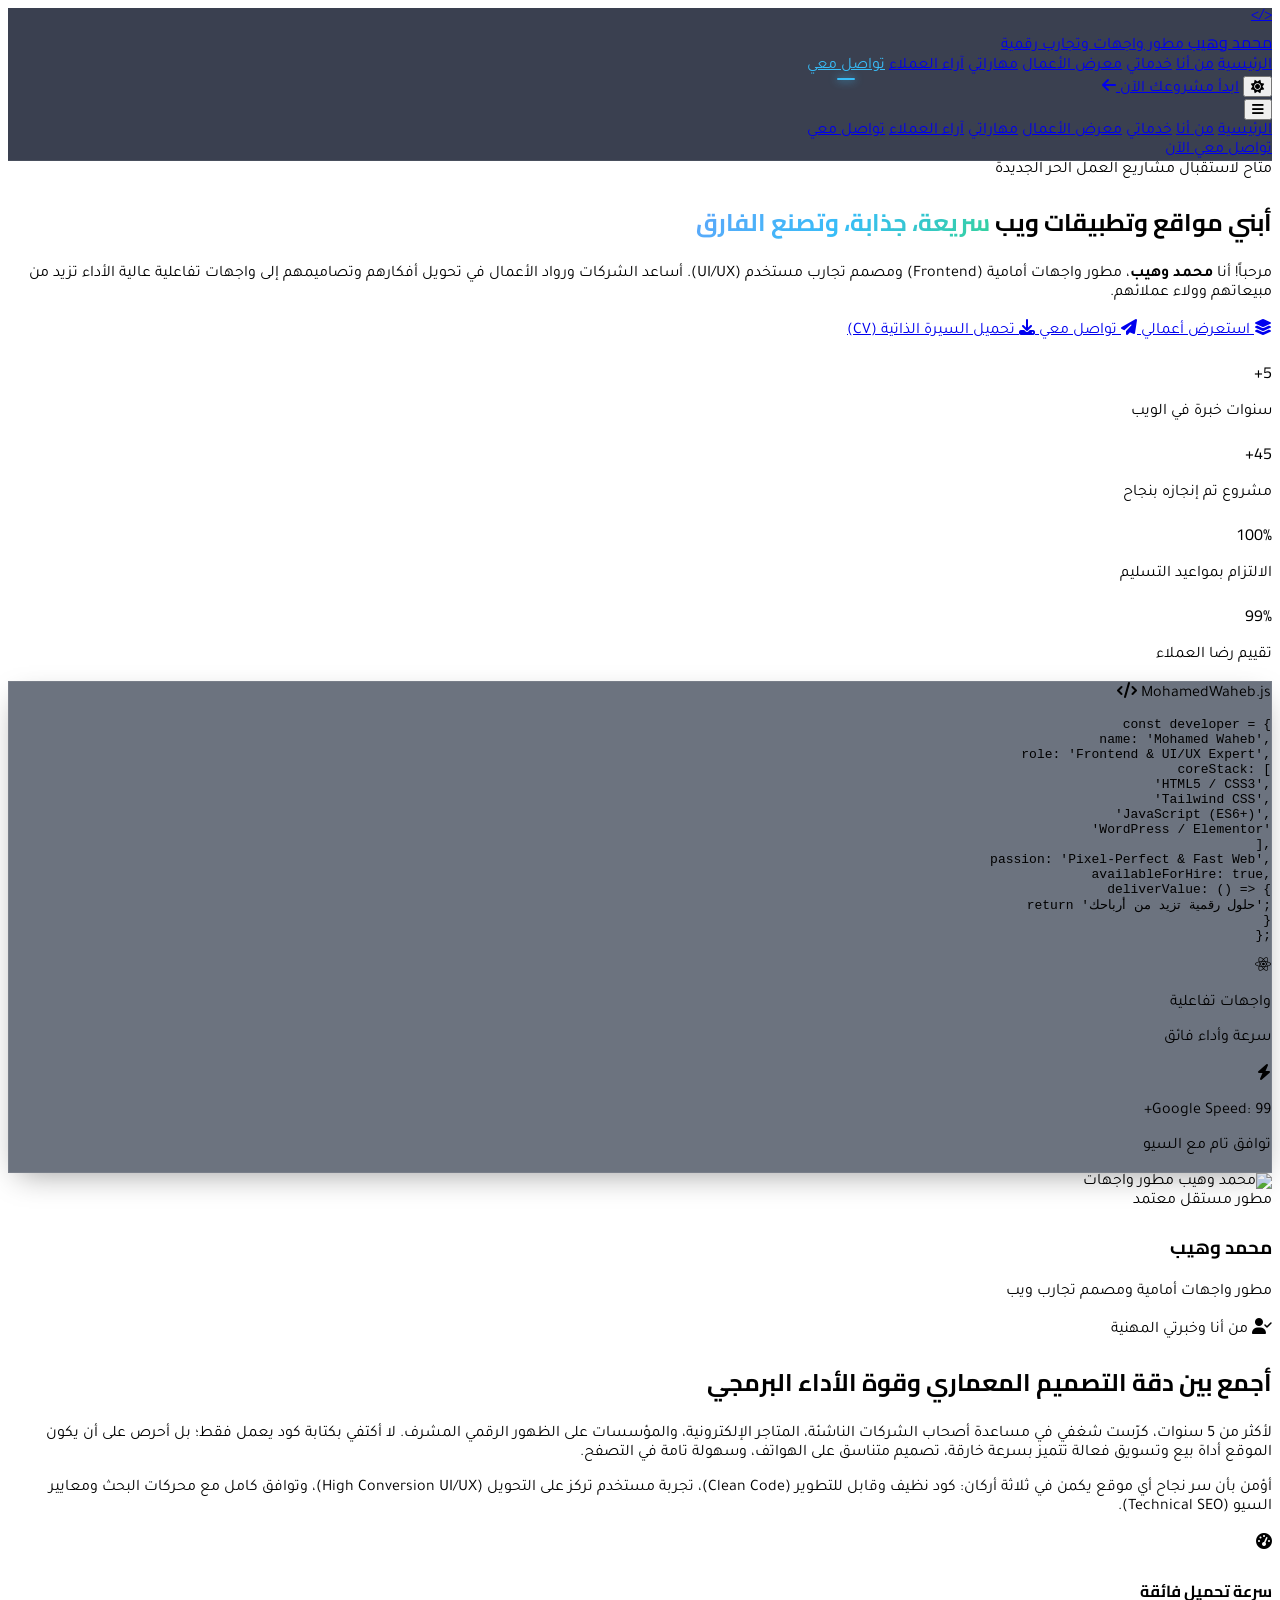
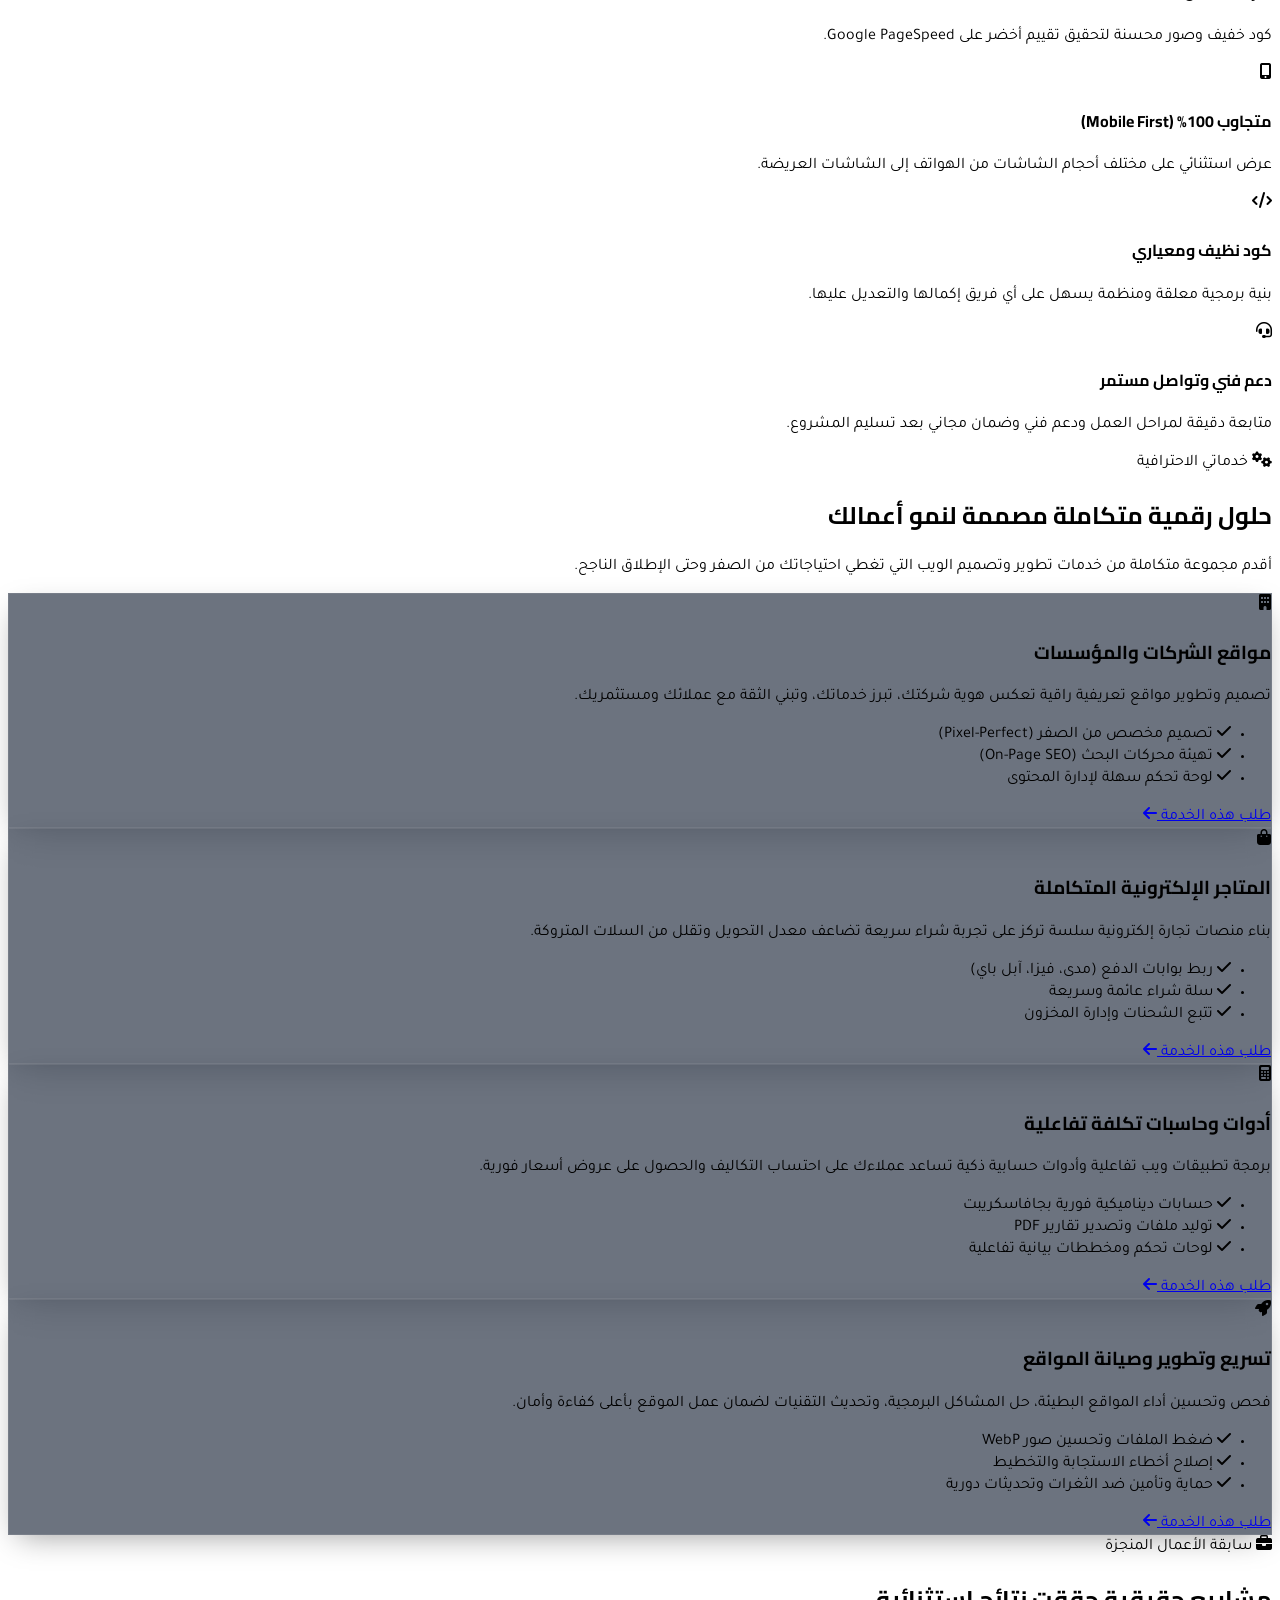
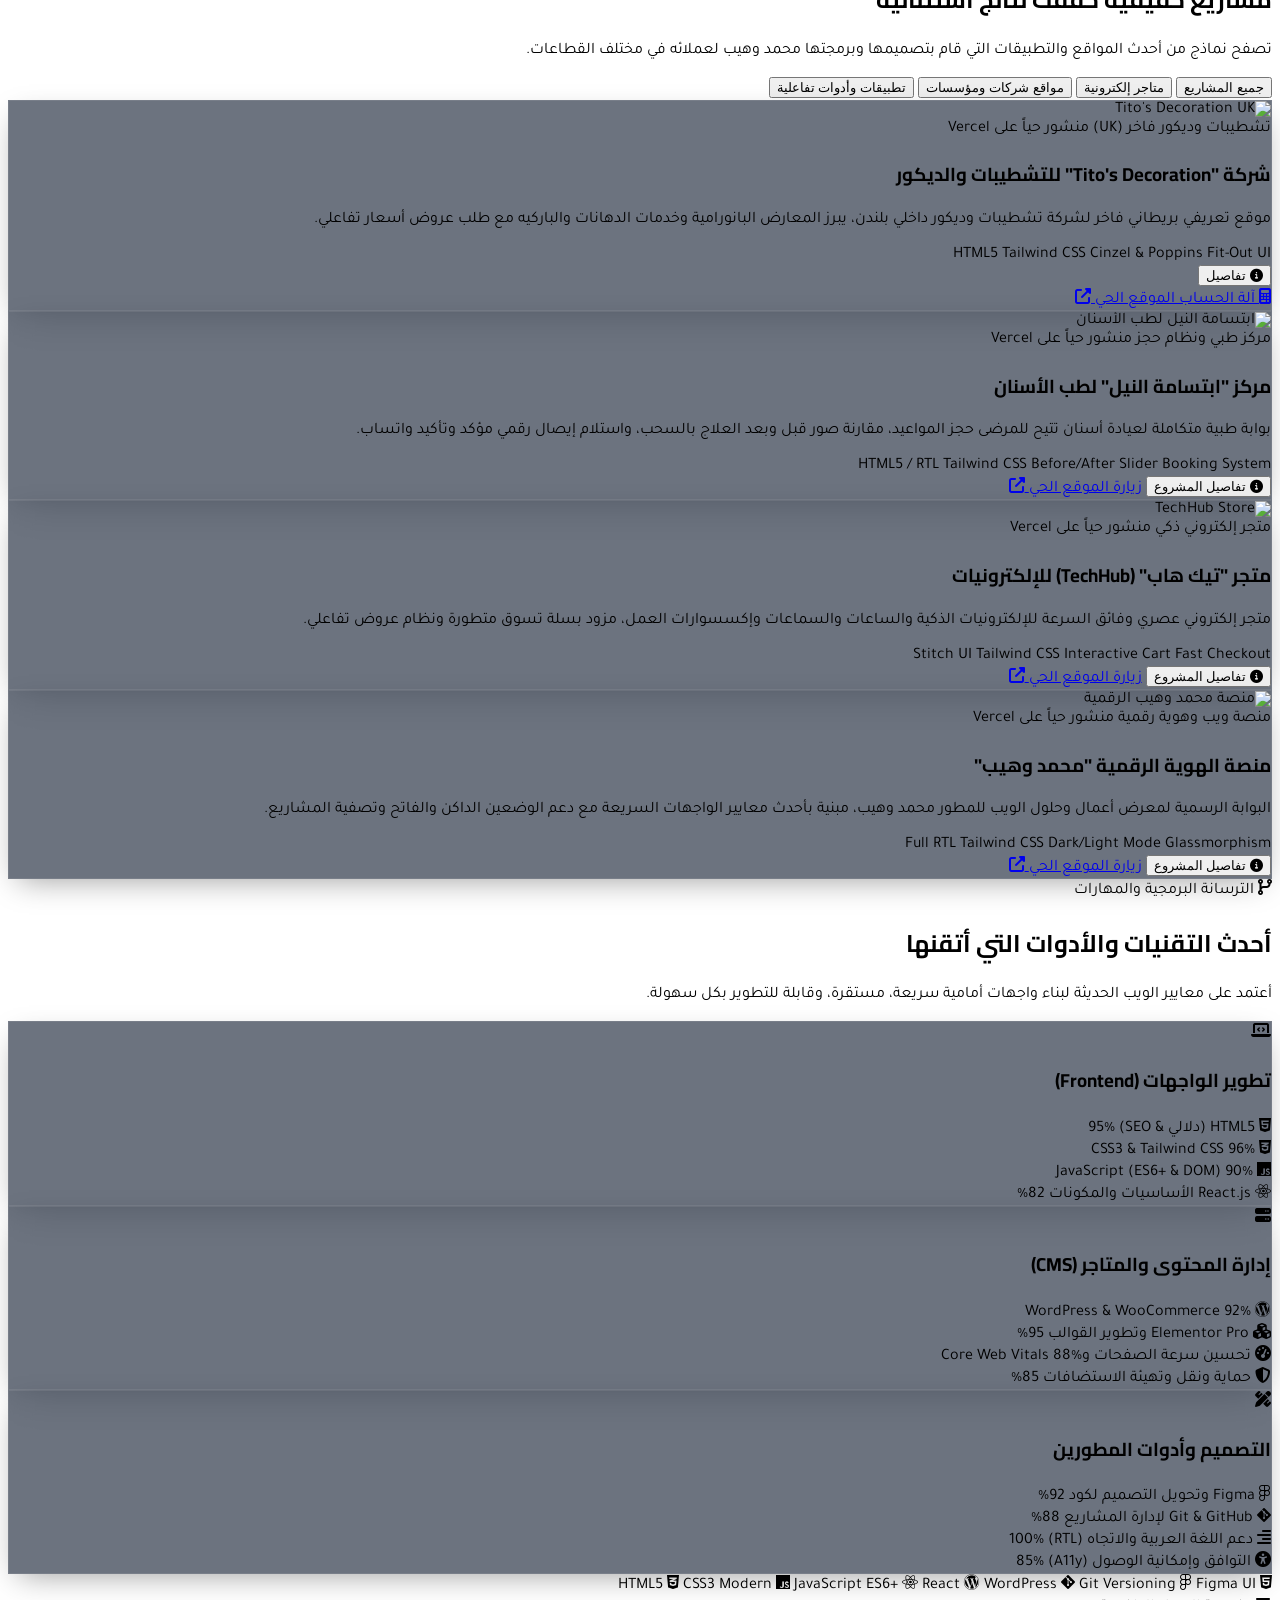
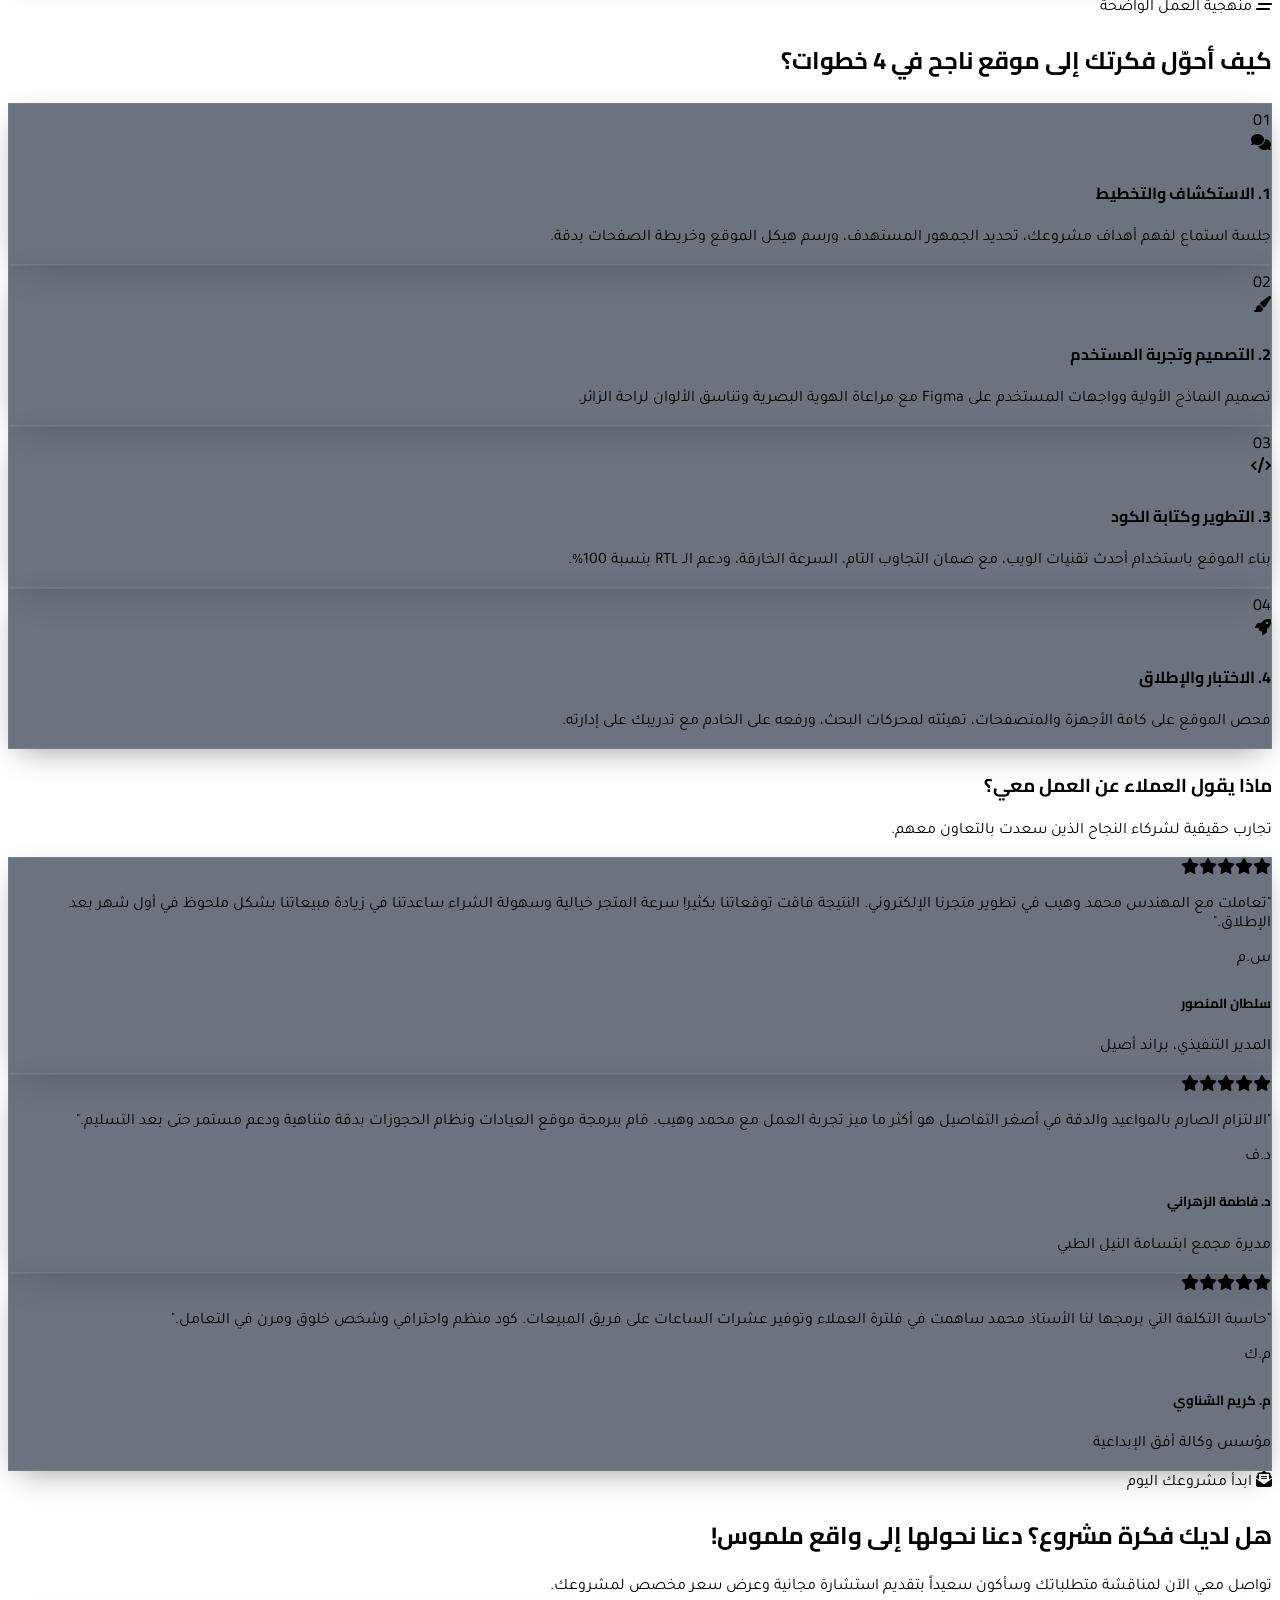
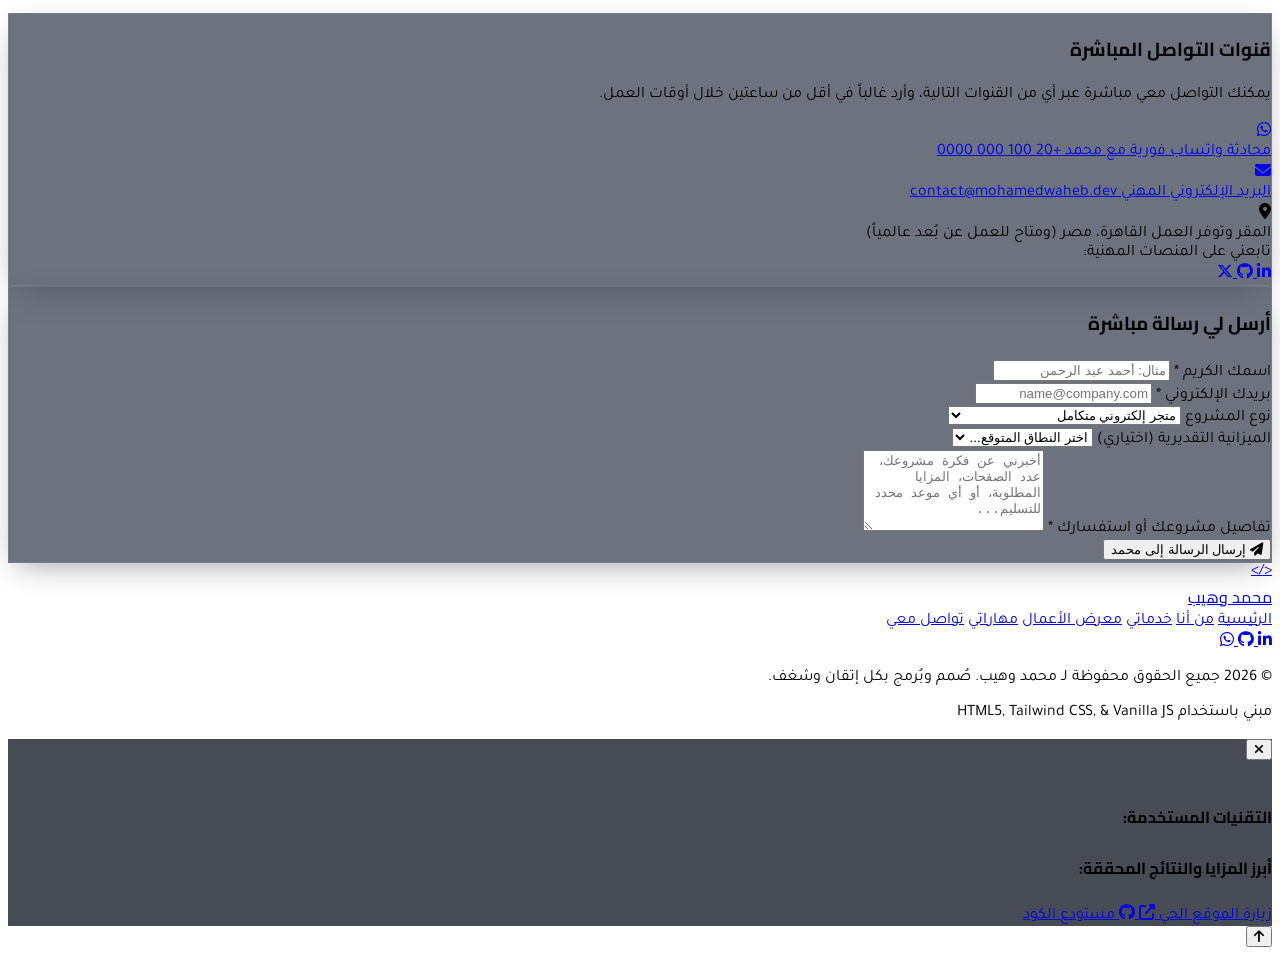
==== index.html @ 2d51aac2 "feat: Initial commit for Mohamed Waheb Portfolio with GitHub Pages auto-deploy" ====
<!DOCTYPE html>
<html lang="ar" dir="rtl" class="dark">
<head>
  <meta charset="UTF-8">
  <meta name="viewport" content="width=device-width, initial-scale=1.0">
  <meta http-equiv="X-UA-Compatible" content="ie=edge">
  <title>محمد وهيب | مطور واجهات أمامية ومصمم مواقع وتطبيقات ويب (Frontend & UI/UX Developer)</title>
  
  <!-- تعريف الميتا لمحركات البحث والشبكات الاجتماعية (SEO Meta Tags) -->
  <meta name="description" content="معرض أعمال وموقع شخصي لمحمد وهيب، مطور واجهات أمامية ومصمم تجارب مستخدم حر. متخصص في بناء مواقع شركات ومتاجر إلكترونية وحلول ويب سريعة وعصرية.">
  <meta name="keywords" content="محمد وهيب, Mohamed Waheb, مطور واجهات أمامية, مصمم مواقع, برمجة ويب, Tailwind CSS, JavaScript, مطور فرونت إند, Freelance Web Developer, معارض أعمال">
  <meta name="author" content="محمد وهيب">
  
  <!-- Tailwind CSS CDN -->
  <script src="https://cdn.tailwindcss.com"></script>
  <script>
    tailwind.config = {
      darkMode: 'class',
      theme: {
        extend: {
          colors: {
            brand: {
              50: '#f0f9ff',
              100: '#e0f2fe',
              200: '#bae6fd',
              300: '#7dd3fc',
              400: '#38bdf8',
              500: '#0ea5e9',
              600: '#0284c7',
              700: '#0369a1',
              800: '#075985',
              900: '#0c4a6e',
            },
            darkBg: '#0b0f19',
            darkCard: '#131b2e',
            darkBorder: '#1e293b'
          },
          fontFamily: {
            heading: ['Cairo', 'sans-serif'],
            body: ['Tajawal', 'sans-serif'],
          }
        }
      }
    }
  </script>

  <!-- Google Fonts: Cairo & Tajawal -->
  <link rel="preconnect" href="https://fonts.googleapis.com">
  <link rel="preconnect" href="https://fonts.gstatic.com" crossorigin>
  <link href="https://fonts.googleapis.com/css2?family=Cairo:wght@400;600;700;800;900&family=Tajawal:wght@400;500;700;800&display=swap" rel="stylesheet">

  <!-- Font Awesome 6 Icons -->
  <link rel="stylesheet" href="https://cdnjs.cloudflare.com/ajax/libs/font-awesome/6.5.1/css/all.min.css">

  <!-- ملف التنسيقات المخصص -->
  <link rel="stylesheet" href="css/style.css">
</head>

<body class="bg-[#0b0f19] text-slate-200 antialiased selection:bg-sky-500 selection:text-white transition-colors duration-300">

  <!-- ==========================================================================
       1. الشريط العلوي والتنقل (Sticky Navbar)
       ========================================================================== -->
  <header id="mainNav" class="fixed top-0 left-0 right-0 z-50 transition-all duration-300 glass-nav">
    <div class="max-w-7xl mx-auto px-4 sm:px-6 lg:px-8">
      <div class="flex items-center justify-between h-20">
        
        <!-- الشعار الشخصي -->
        <a href="#hero" class="flex items-center gap-3 group">
          <div class="w-11 h-11 rounded-xl bg-gradient-to-br from-sky-500 to-indigo-600 flex items-center justify-center text-white font-bold text-lg shadow-lg shadow-sky-500/25 group-hover:scale-105 transition-transform">
            <span class="font-mono">&lt;/&gt;</span>
          </div>
          <div>
            <span class="font-heading font-extrabold text-xl tracking-tight text-white block">محمد وهيب</span>
            <span class="text-xs text-sky-400 font-medium">مطور واجهات وتجارب رقمية</span>
          </div>
        </a>

        <!-- روابط القائمة لشاشات الكمبيوتر -->
        <nav class="hidden lg:flex items-center gap-8 text-sm font-medium text-slate-300">
          <a href="#hero" class="nav-link active hover:text-sky-400 transition-colors py-1">الرئيسية</a>
          <a href="#about" class="nav-link hover:text-sky-400 transition-colors py-1">من أنا</a>
          <a href="#services" class="nav-link hover:text-sky-400 transition-colors py-1">خدماتي</a>
          <a href="#portfolio" class="nav-link hover:text-sky-400 transition-colors py-1">معرض الأعمال</a>
          <a href="#skills" class="nav-link hover:text-sky-400 transition-colors py-1">مهاراتي</a>
          <a href="#testimonials" class="nav-link hover:text-sky-400 transition-colors py-1">آراء العملاء</a>
          <a href="#contact" class="nav-link hover:text-sky-400 transition-colors py-1">تواصل معي</a>
        </nav>

        <!-- أزرار الإجراء السريع وزر النمط -->
        <div class="hidden sm:flex items-center gap-4">
          <!-- زر التبديل بين الوضع الليلي والنهاري -->
          <button id="themeToggle" type="button" aria-label="تبديل الوضع" class="w-10 h-10 rounded-xl bg-slate-800/80 border border-slate-700/60 flex items-center justify-center hover:bg-slate-700 text-slate-300 transition-all">
            <i id="themeIcon" class="fas fa-sun text-amber-400 text-lg"></i>
          </button>

          <!-- زر تحميل السيرة الذاتية أو التواصل -->
          <a href="#contact" class="inline-flex items-center gap-2 px-5 py-2.5 rounded-xl bg-gradient-to-r from-sky-500 to-blue-600 text-white font-semibold text-sm shadow-lg shadow-sky-500/25 hover:shadow-sky-500/40 hover:-translate-y-0.5 transition-all">
            <span>ابدأ مشروعك الآن</span>
            <i class="fas fa-arrow-left text-xs"></i>
          </a>
        </div>

        <!-- زر القائمة للهواتف (Hamburger) -->
        <div class="flex items-center gap-2 lg:hidden">
          <button id="mobileMenuBtn" aria-label="فتح القائمة" class="p-2.5 rounded-xl bg-slate-800/80 border border-slate-700 text-slate-200 hover:text-white">
            <i class="fas fa-bars text-xl"></i>
          </button>
        </div>

      </div>
    </div>

    <!-- القائمة المنسدلة للهواتف الذكية (Mobile Menu Drawer) -->
    <div id="mobileMenu" class="hidden lg:hidden bg-slate-900/95 border-b border-slate-800 px-4 pt-3 pb-6 space-y-3 backdrop-blur-xl">
      <a href="#hero" class="mobile-nav-link block px-3 py-2 rounded-lg text-base font-medium text-slate-200 hover:bg-slate-800 hover:text-sky-400">الرئيسية</a>
      <a href="#about" class="mobile-nav-link block px-3 py-2 rounded-lg text-base font-medium text-slate-200 hover:bg-slate-800 hover:text-sky-400">من أنا</a>
      <a href="#services" class="mobile-nav-link block px-3 py-2 rounded-lg text-base font-medium text-slate-200 hover:bg-slate-800 hover:text-sky-400">خدماتي</a>
      <a href="#portfolio" class="mobile-nav-link block px-3 py-2 rounded-lg text-base font-medium text-slate-200 hover:bg-slate-800 hover:text-sky-400">معرض الأعمال</a>
      <a href="#skills" class="mobile-nav-link block px-3 py-2 rounded-lg text-base font-medium text-slate-200 hover:bg-slate-800 hover:text-sky-400">مهاراتي</a>
      <a href="#testimonials" class="mobile-nav-link block px-3 py-2 rounded-lg text-base font-medium text-slate-200 hover:bg-slate-800 hover:text-sky-400">آراء العملاء</a>
      <a href="#contact" class="mobile-nav-link block px-3 py-2 rounded-lg text-base font-medium text-slate-200 hover:bg-slate-800 hover:text-sky-400">تواصل معي</a>
      <div class="pt-4 border-t border-slate-800 flex items-center justify-between">
        <a href="#contact" class="w-full text-center py-2.5 rounded-xl bg-sky-500 text-white font-semibold text-sm">تواصل معي الآن</a>
      </div>
    </div>
  </header>


  <!-- ==========================================================================
       2. القسم الترحيبي (Hero Section)
       ========================================================================== -->
  <section id="hero" class="relative pt-36 pb-20 md:pt-44 md:pb-28 overflow-hidden bg-grid-pattern">
    <!-- توهجات ضوئية خلفية ناعمة -->
    <div class="absolute top-1/4 right-1/4 w-96 h-96 bg-sky-500/15 rounded-full blur-3xl pointer-events-none animate-pulse-glow"></div>
    <div class="absolute bottom-10 left-10 w-80 h-80 bg-indigo-500/15 rounded-full blur-3xl pointer-events-none animate-pulse-glow"></div>

    <div class="max-w-7xl mx-auto px-4 sm:px-6 lg:px-8 relative z-10">
      <div class="grid grid-cols-1 lg:grid-cols-12 gap-12 items-center">
        
        <!-- العمود الأيمن: النص الترويجي والأزرار -->
        <div class="lg:col-span-7 space-y-7 text-center lg:text-right">
          
          <!-- شارة التوفر للعمل الحر -->
          <div class="inline-flex items-center gap-2.5 px-4 py-2 rounded-full bg-slate-800/90 border border-slate-700/80 shadow-inner">
            <span class="relative flex h-3 w-3">
              <span class="animate-ping absolute inline-flex h-full w-full rounded-full bg-emerald-400 opacity-75"></span>
              <span class="relative inline-flex rounded-full h-3 w-3 bg-emerald-500"></span>
            </span>
            <span class="text-xs md:text-sm font-semibold text-slate-300">متاح لاستقبال مشاريع العمل الحر الجديدة</span>
          </div>

          <!-- العنوان الرئيسي -->
          <h1 class="text-3xl sm:text-4xl md:text-5xl lg:text-6xl font-extrabold font-heading text-white leading-tight">
            أبني مواقع وتطبيقات ويب 
            <span class="text-gradient block mt-2">سريعة، جذابة، وتصنع الفارق</span>
          </h1>

          <!-- الوصف الترويجي القصير -->
          <p class="text-base sm:text-lg md:text-xl text-slate-300 max-w-2xl leading-relaxed mx-auto lg:mx-0">
            مرحباً! أنا <strong class="text-white">محمد وهيب</strong>، مطور واجهات أمامية (Frontend) ومصمم تجارب مستخدم (UI/UX). أساعد الشركات ورواد الأعمال في تحويل أفكارهم وتصاميمهم إلى واجهات تفاعلية عالية الأداء تزيد من مبيعاتهم وولاء عملائهم.
          </p>

          <!-- أزرار الدعوة إلى اتخاذ إجراء (CTAs) -->
          <div class="flex flex-wrap items-center justify-center lg:justify-start gap-4 pt-2">
            <a href="#portfolio" class="inline-flex items-center justify-center gap-3 px-7 py-4 rounded-xl bg-gradient-to-r from-sky-500 via-sky-600 to-blue-600 text-white font-bold text-base shadow-xl shadow-sky-500/25 hover:shadow-sky-500/40 hover:-translate-y-1 transition-all">
              <i class="fas fa-layer-group"></i>
              <span>استعرض أعمالي</span>
            </a>

            <a href="#contact" class="inline-flex items-center justify-center gap-3 px-7 py-4 rounded-xl bg-slate-800/80 hover:bg-slate-700/80 border border-slate-700 text-slate-200 hover:text-white font-semibold text-base transition-all">
              <i class="fas fa-paper-plane text-sky-400"></i>
              <span>تواصل معي</span>
            </a>

            <a href="#contact" download class="inline-flex items-center justify-center gap-2 px-5 py-4 rounded-xl text-slate-400 hover:text-sky-400 text-sm font-medium transition-colors">
              <i class="fas fa-download"></i>
              <span>تحميل السيرة الذاتية (CV)</span>
            </a>
          </div>

          <!-- إحصائيات سريعة بالهيرو -->
          <div class="pt-8 border-t border-slate-800/80 grid grid-cols-2 sm:grid-cols-4 gap-6 text-center lg:text-right">
            <div>
              <p class="text-2xl sm:text-3xl font-extrabold font-heading text-white counter-value" data-target="5" data-suffix="+">0</p>
              <p class="text-xs sm:text-sm text-slate-400 mt-1">سنوات خبرة في الويب</p>
            </div>
            <div>
              <p class="text-2xl sm:text-3xl font-extrabold font-heading text-white counter-value" data-target="45" data-suffix="+">0</p>
              <p class="text-xs sm:text-sm text-slate-400 mt-1">مشروع تم إنجازه بنجاح</p>
            </div>
            <div>
              <p class="text-2xl sm:text-3xl font-extrabold font-heading text-emerald-400 counter-value" data-target="100" data-suffix="%">0</p>
              <p class="text-xs sm:text-sm text-slate-400 mt-1">الالتزام بمواعيد التسليم</p>
            </div>
            <div>
              <p class="text-2xl sm:text-3xl font-extrabold font-heading text-sky-400 counter-value" data-target="99" data-suffix="%">0</p>
              <p class="text-xs sm:text-sm text-slate-400 mt-1">تقييم رضا العملاء</p>
            </div>
          </div>

        </div>

        <!-- العمود الأيسر: المجسم البصري وكود المعاينة التفاعلي -->
        <div class="lg:col-span-5 relative flex items-center justify-center">
          
          <!-- بطاقة المحاكاة البرمجية الفاخرة (Code Mockup Card) -->
          <div class="w-full max-w-md bg-slate-900/90 border border-slate-800 rounded-2xl shadow-2xl p-6 relative z-10 glass-card">
            
            <!-- أزرار نافذة نظام التشغيل -->
            <div class="flex items-center justify-between pb-4 mb-4 border-b border-slate-800 text-xs text-slate-400">
              <div class="flex items-center gap-2">
                <span class="w-3 h-3 rounded-full bg-rose-500 inline-block"></span>
                <span class="w-3 h-3 rounded-full bg-amber-500 inline-block"></span>
                <span class="w-3 h-3 rounded-full bg-emerald-500 inline-block"></span>
              </div>
              <span class="font-mono text-xs text-slate-400">MohamedWaheb.js</span>
              <i class="fas fa-code text-slate-500"></i>
            </div>

            <!-- مقتطف كود تعريفي منمق باسم محمد وهيب -->
            <pre class="font-mono text-xs sm:text-sm text-slate-300 overflow-x-auto leading-relaxed" dir="ltr"><code><span class="text-purple-400">const</span> <span class="text-sky-400">developer</span> = {
  <span class="text-slate-400">name:</span> <span class="text-emerald-400">'Mohamed Waheb'</span>,
  <span class="text-slate-400">role:</span> <span class="text-emerald-400">'Frontend & UI/UX Expert'</span>,
  <span class="text-slate-400">coreStack:</span> [
    <span class="text-amber-300">'HTML5 / CSS3'</span>,
    <span class="text-sky-300">'Tailwind CSS'</span>,
    <span class="text-yellow-300">'JavaScript (ES6+)'</span>,
    <span class="text-indigo-300">'WordPress / Elementor'</span>
  ],
  <span class="text-slate-400">passion:</span> <span class="text-emerald-400">'Pixel-Perfect & Fast Web'</span>,
  <span class="text-slate-400">availableForHire:</span> <span class="text-rose-400">true</span>,
  <span class="text-purple-400">deliverValue:</span> () => {
    <span class="text-purple-400">return</span> <span class="text-emerald-400">'حلول رقمية تزيد من أرباحك'</span>;
  }
};</code></pre>

            <!-- بطاقة مهارة عائمة 1 -->
            <div class="absolute -top-5 -left-5 bg-slate-800 border border-slate-700 px-4 py-2.5 rounded-xl shadow-xl flex items-center gap-3 animate-float-slow">
              <i class="fab fa-react text-sky-400 text-xl"></i>
              <div>
                <p class="text-xs font-bold text-white">واجهات تفاعلية</p>
                <p class="text-[10px] text-slate-400">سرعة وأداء فائق</p>
              </div>
            </div>

            <!-- بطاقة مهارة عائمة 2 -->
            <div class="absolute -bottom-6 -right-4 bg-slate-800 border border-slate-700 px-4 py-2.5 rounded-xl shadow-xl flex items-center gap-3 animate-float-delayed">
              <i class="fas fa-bolt text-amber-400 text-xl"></i>
              <div>
                <p class="text-xs font-bold text-white">Google Speed: 99+</p>
                <p class="text-[10px] text-slate-400">توافق تام مع السيو</p>
              </div>
            </div>

          </div>

        </div>

      </div>
    </div>
  </section>


  <!-- ==========================================================================
       3. قسم من أنا (About Me Section)
       ========================================================================== -->
  <section id="about" class="py-24 bg-slate-900/50 relative border-t border-b border-slate-800/60">
    <div class="max-w-7xl mx-auto px-4 sm:px-6 lg:px-8">
      
      <div class="grid grid-cols-1 lg:grid-cols-12 gap-12 items-center">
        
        <!-- الصورة الرمزية ومربعات الثقة -->
        <div class="lg:col-span-5 space-y-6">
          <div class="relative rounded-3xl overflow-hidden border border-slate-700/80 shadow-2xl group">
            <img src="https://images.unsplash.com/photo-1507003211169-0a1dd7228f2d?auto=format&fit=crop&w=700&q=80" alt="محمد وهيب مطور واجهات" class="w-full h-96 object-cover object-center group-hover:scale-105 transition-transform duration-500">
            <div class="absolute inset-0 bg-gradient-to-t from-slate-950 via-slate-950/40 to-transparent"></div>
            
            <div class="absolute bottom-6 right-6 left-6 text-right">
              <span class="px-3 py-1 rounded-full text-xs font-semibold bg-sky-500/20 text-sky-400 border border-sky-500/30">مطور مستقل معتمد</span>
              <h3 class="text-2xl font-bold font-heading text-white mt-2">محمد وهيب</h3>
              <p class="text-sm text-slate-300">مطور واجهات أمامية ومصمم تجارب ويب</p>
            </div>
          </div>
        </div>

        <!-- النصوص والمعلومات التوضيحية -->
        <div class="lg:col-span-7 space-y-6">
          <div class="inline-flex items-center gap-2 px-3.5 py-1.5 rounded-lg bg-sky-500/10 text-sky-400 border border-sky-500/20 text-xs font-semibold">
            <i class="fas fa-user-check"></i>
            <span>من أنا وخبرتي المهنية</span>
          </div>

          <h2 class="text-3xl sm:text-4xl font-extrabold font-heading text-white leading-tight">
            أجمع بين دقة التصميم المعماري وقوة الأداء البرمجي
          </h2>

          <p class="text-slate-300 text-base sm:text-lg leading-relaxed">
            لأكثر من 5 سنوات، كرّست شغفي في مساعدة أصحاب الشركات الناشئة، المتاجر الإلكترونية، والمؤسسات على الظهور الرقمي المشرف. لا أكتفي بكتابة كود يعمل فقط؛ بل أحرص على أن يكون الموقع أداة بيع وتسويق فعالة تتميز بسرعة خارقة، تصميم متناسق على الهواتف، وسهولة تامة في التصفح.
          </p>

          <p class="text-slate-400 text-sm sm:text-base leading-relaxed">
            أؤمن بأن سر نجاح أي موقع يكمن في ثلاثة أركان: كود نظيف وقابل للتطوير (Clean Code)، تجربة مستخدم تركز على التحويل (High Conversion UI/UX)، وتوافق كامل مع محركات البحث ومعايير السيو (Technical SEO).
          </p>

          <!-- ركائز ومميزات العمل معي -->
          <div class="grid grid-cols-1 sm:grid-cols-2 gap-4 pt-4">
            <div class="p-4 rounded-xl bg-slate-800/60 border border-slate-700/60 flex items-start gap-3">
              <div class="w-10 h-10 rounded-lg bg-sky-500/10 text-sky-400 flex items-center justify-center shrink-0">
                <i class="fas fa-tachometer-alt"></i>
              </div>
              <div>
                <h4 class="font-bold text-white text-sm font-heading">سرعة تحميل فائقة</h4>
                <p class="text-xs text-slate-400 mt-1">كود خفيف وصور محسنة لتحقيق تقييم أخضر على Google PageSpeed.</p>
              </div>
            </div>

            <div class="p-4 rounded-xl bg-slate-800/60 border border-slate-700/60 flex items-start gap-3">
              <div class="w-10 h-10 rounded-lg bg-emerald-500/10 text-emerald-400 flex items-center justify-center shrink-0">
                <i class="fas fa-mobile-alt"></i>
              </div>
              <div>
                <h4 class="font-bold text-white text-sm font-heading">متجاوب 100% (Mobile First)</h4>
                <p class="text-xs text-slate-400 mt-1">عرض استثنائي على مختلف أحجام الشاشات من الهواتف إلى الشاشات العريضة.</p>
              </div>
            </div>

            <div class="p-4 rounded-xl bg-slate-800/60 border border-slate-700/60 flex items-start gap-3">
              <div class="w-10 h-10 rounded-lg bg-indigo-500/10 text-indigo-400 flex items-center justify-center shrink-0">
                <i class="fas fa-code"></i>
              </div>
              <div>
                <h4 class="font-bold text-white text-sm font-heading">كود نظيف ومعياري</h4>
                <p class="text-xs text-slate-400 mt-1">بنية برمجية معلقة ومنظمة يسهل على أي فريق إكمالها والتعديل عليها.</p>
              </div>
            </div>

            <div class="p-4 rounded-xl bg-slate-800/60 border border-slate-700/60 flex items-start gap-3">
              <div class="w-10 h-10 rounded-lg bg-amber-500/10 text-amber-400 flex items-center justify-center shrink-0">
                <i class="fas fa-headset"></i>
              </div>
              <div>
                <h4 class="font-bold text-white text-sm font-heading">دعم فني وتواصل مستمر</h4>
                <p class="text-xs text-slate-400 mt-1">متابعة دقيقة لمراحل العمل ودعم فني وضمان مجاني بعد تسليم المشروع.</p>
              </div>
            </div>
          </div>

        </div>

      </div>

    </div>
  </section>


  <!-- ==========================================================================
       4. قسم الخدمات المقدمة (Services Section)
       ========================================================================== -->
  <section id="services" class="py-24 relative">
    <div class="max-w-7xl mx-auto px-4 sm:px-6 lg:px-8">
      
      <!-- عنوان القسم -->
      <div class="text-center max-w-3xl mx-auto mb-16 space-y-4">
        <div class="inline-flex items-center gap-2 px-3.5 py-1.5 rounded-lg bg-sky-500/10 text-sky-400 border border-sky-500/20 text-xs font-semibold">
          <i class="fas fa-cogs"></i>
          <span>خدماتي الاحترافية</span>
        </div>
        <h2 class="text-3xl sm:text-4xl font-extrabold font-heading text-white">
          حلول رقمية متكاملة مصممة لنمو أعمالك
        </h2>
        <p class="text-slate-400 text-base">
          أقدم مجموعة متكاملة من خدمات تطوير وتصميم الويب التي تغطي احتياجاتك من الصفر وحتى الإطلاق الناجح.
        </p>
      </div>

      <!-- شبكة بطاقات الخدمات (4 خدمات أساسية) -->
      <div class="grid grid-cols-1 md:grid-cols-2 lg:grid-cols-4 gap-8">
        
        <!-- خدمة 1: مواقع الشركات -->
        <div class="glass-card rounded-2xl p-7 flex flex-col justify-between group">
          <div class="space-y-4">
            <div class="w-14 h-14 rounded-xl bg-sky-500/15 text-sky-400 flex items-center justify-center text-2xl group-hover:bg-sky-500 group-hover:text-white transition-all">
              <i class="fas fa-building"></i>
            </div>
            <h3 class="text-xl font-bold font-heading text-white">مواقع الشركات والمؤسسات</h3>
            <p class="text-sm text-slate-400 leading-relaxed">
              تصميم وتطوير مواقع تعريفية راقية تعكس هوية شركتك، تبرز خدماتك، وتبني الثقة مع عملائك ومستثمريك.
            </p>
            <ul class="space-y-2 pt-2 border-t border-slate-800 text-xs text-slate-300">
              <li class="flex items-center gap-2"><i class="fas fa-check text-emerald-400"></i> تصميم مخصص من الصفر (Pixel-Perfect)</li>
              <li class="flex items-center gap-2"><i class="fas fa-check text-emerald-400"></i> تهيئة محركات البحث (On-Page SEO)</li>
              <li class="flex items-center gap-2"><i class="fas fa-check text-emerald-400"></i> لوحة تحكم سهلة لإدارة المحتوى</li>
            </ul>
          </div>
          <div class="pt-6">
            <a href="#contact" class="inline-flex items-center gap-2 text-xs font-bold text-sky-400 hover:text-sky-300 transition-colors">
              <span>طلب هذه الخدمة</span>
              <i class="fas fa-arrow-left"></i>
            </a>
          </div>
        </div>

        <!-- خدمة 2: المتاجر الإلكترونية -->
        <div class="glass-card rounded-2xl p-7 flex flex-col justify-between group">
          <div class="space-y-4">
            <div class="w-14 h-14 rounded-xl bg-emerald-500/15 text-emerald-400 flex items-center justify-center text-2xl group-hover:bg-emerald-500 group-hover:text-white transition-all">
              <i class="fas fa-shopping-bag"></i>
            </div>
            <h3 class="text-xl font-bold font-heading text-white">المتاجر الإلكترونية المتكاملة</h3>
            <p class="text-sm text-slate-400 leading-relaxed">
              بناء منصات تجارة إلكترونية سلسة تركز على تجربة شراء سريعة تضاعف معدل التحويل وتقلل من السلات المتروكة.
            </p>
            <ul class="space-y-2 pt-2 border-t border-slate-800 text-xs text-slate-300">
              <li class="flex items-center gap-2"><i class="fas fa-check text-emerald-400"></i> ربط بوابات الدفع (مدى، فيزا، آبل باي)</li>
              <li class="flex items-center gap-2"><i class="fas fa-check text-emerald-400"></i> سلة شراء عائمة وسريعة</li>
              <li class="flex items-center gap-2"><i class="fas fa-check text-emerald-400"></i> تتبع الشحنات وإدارة المخزون</li>
            </ul>
          </div>
          <div class="pt-6">
            <a href="#contact" class="inline-flex items-center gap-2 text-xs font-bold text-emerald-400 hover:text-emerald-300 transition-colors">
              <span>طلب هذه الخدمة</span>
              <i class="fas fa-arrow-left"></i>
            </a>
          </div>
        </div>

        <!-- خدمة 3: حاسبات وأدوات تفاعلية -->
        <div class="glass-card rounded-2xl p-7 flex flex-col justify-between group">
          <div class="space-y-4">
            <div class="w-14 h-14 rounded-xl bg-purple-500/15 text-purple-400 flex items-center justify-center text-2xl group-hover:bg-purple-500 group-hover:text-white transition-all">
              <i class="fas fa-calculator"></i>
            </div>
            <h3 class="text-xl font-bold font-heading text-white">أدوات وحاسبات تكلفة تفاعلية</h3>
            <p class="text-sm text-slate-400 leading-relaxed">
              برمجة تطبيقات ويب تفاعلية وأدوات حسابية ذكية تساعد عملاءك على احتساب التكاليف والحصول على عروض أسعار فورية.
            </p>
            <ul class="space-y-2 pt-2 border-t border-slate-800 text-xs text-slate-300">
              <li class="flex items-center gap-2"><i class="fas fa-check text-emerald-400"></i> حسابات ديناميكية فورية بجافاسكريبت</li>
              <li class="flex items-center gap-2"><i class="fas fa-check text-emerald-400"></i> توليد ملفات وتصدير تقارير PDF</li>
              <li class="flex items-center gap-2"><i class="fas fa-check text-emerald-400"></i> لوحات تحكم ومخططات بيانية تفاعلية</li>
            </ul>
          </div>
          <div class="pt-6">
            <a href="#contact" class="inline-flex items-center gap-2 text-xs font-bold text-purple-400 hover:text-purple-300 transition-colors">
              <span>طلب هذه الخدمة</span>
              <i class="fas fa-arrow-left"></i>
            </a>
          </div>
        </div>

        <!-- خدمة 4: صيانة وتسريع المواقع -->
        <div class="glass-card rounded-2xl p-7 flex flex-col justify-between group">
          <div class="space-y-4">
            <div class="w-14 h-14 rounded-xl bg-amber-500/15 text-amber-400 flex items-center justify-center text-2xl group-hover:bg-amber-500 group-hover:text-white transition-all">
              <i class="fas fa-rocket"></i>
            </div>
            <h3 class="text-xl font-bold font-heading text-white">تسريع وتطوير وصيانة المواقع</h3>
            <p class="text-sm text-slate-400 leading-relaxed">
              فحص وتحسين أداء المواقع البطيئة، حل المشاكل البرمجية، وتحديث التقنيات لضمان عمل الموقع بأعلى كفاءة وأمان.
            </p>
            <ul class="space-y-2 pt-2 border-t border-slate-800 text-xs text-slate-300">
              <li class="flex items-center gap-2"><i class="fas fa-check text-emerald-400"></i> ضغط الملفات وتحسين صور WebP</li>
              <li class="flex items-center gap-2"><i class="fas fa-check text-emerald-400"></i> إصلاح أخطاء الاستجابة والتخطيط</li>
              <li class="flex items-center gap-2"><i class="fas fa-check text-emerald-400"></i> حماية وتأمين ضد الثغرات وتحديثات دورية</li>
            </ul>
          </div>
          <div class="pt-6">
            <a href="#contact" class="inline-flex items-center gap-2 text-xs font-bold text-amber-400 hover:text-amber-300 transition-colors">
              <span>طلب هذه الخدمة</span>
              <i class="fas fa-arrow-left"></i>
            </a>
          </div>
        </div>

      </div>

    </div>
  </section>


  <!-- ==========================================================================
       5. قسم معرض الأعمال (Portfolio / Projects Section - القسم الأهم)
       ========================================================================== -->
  <section id="portfolio" class="py-24 bg-slate-900/50 border-t border-b border-slate-800/60 relative">
    <div class="max-w-7xl mx-auto px-4 sm:px-6 lg:px-8">
      
      <!-- عنوان القسم ومقدمته -->
      <div class="text-center max-w-3xl mx-auto mb-12 space-y-4">
        <div class="inline-flex items-center gap-2 px-3.5 py-1.5 rounded-lg bg-sky-500/10 text-sky-400 border border-sky-500/20 text-xs font-semibold">
          <i class="fas fa-briefcase"></i>
          <span>سابقة الأعمال المنجزة</span>
        </div>
        <h2 class="text-3xl sm:text-4xl font-extrabold font-heading text-white">
          مشاريع حقيقية حققت نتائج استثنائية
        </h2>
        <p class="text-slate-400 text-base">
          تصفح نماذج من أحدث المواقع والتطبيقات التي قام بتصميمها وبرمجتها محمد وهيب لعملائه في مختلف القطاعات.
        </p>
      </div>

      <!-- أزرار تصفية وتصنيف المشاريع (Filter Tabs) -->
      <div class="flex flex-wrap items-center justify-center gap-3 mb-14">
        <button type="button" data-filter="all" class="filter-btn active px-6 py-2.5 rounded-xl text-sm font-semibold transition-all bg-sky-500 text-white shadow-md shadow-sky-500/25">
          جميع المشاريع
        </button>
        <button type="button" data-filter="ecommerce" class="filter-btn px-6 py-2.5 rounded-xl text-sm font-semibold transition-all bg-slate-800/80 text-slate-300 hover:bg-slate-700">
          متاجر إلكترونية
        </button>
        <button type="button" data-filter="corporate" class="filter-btn px-6 py-2.5 rounded-xl text-sm font-semibold transition-all bg-slate-800/80 text-slate-300 hover:bg-slate-700">
          مواقع شركات ومؤسسات
        </button>
        <button type="button" data-filter="webapp" class="filter-btn px-6 py-2.5 rounded-xl text-sm font-semibold transition-all bg-slate-800/80 text-slate-300 hover:bg-slate-700">
          تطبيقات وأدوات تفاعلية
        </button>
      </div>

      <!-- شبكة بطاقات المشاريع (Projects Grid) -->
      <div id="projectsGrid" class="grid grid-cols-1 md:grid-cols-2 gap-8 max-w-5xl mx-auto">
        
        <!-- مشروع 1: Tito's Decoration -->
        <div class="project-item rounded-2xl overflow-hidden glass-card flex flex-col justify-between" data-category="corporate">
          <div>
            <div class="relative overflow-hidden group h-64 bg-slate-800">
              <img src="https://images.unsplash.com/photo-1618221195710-dd6b41faaea6?auto=format&fit=crop&w=800&q=80" alt="Tito's Decoration UK" class="w-full h-full object-cover group-hover:scale-105 transition-transform duration-500">
              <div class="absolute inset-0 bg-gradient-to-t from-slate-950/85 via-transparent to-transparent"></div>
              <span class="absolute top-4 right-4 px-3 py-1 rounded-full text-xs font-bold bg-amber-500/90 text-slate-950 shadow-md">تشطيبات وديكور فاخر (UK)</span>
              <span class="absolute bottom-3 left-4 inline-flex items-center gap-1.5 px-2.5 py-1 rounded-full bg-slate-900/80 text-[11px] font-semibold text-emerald-400 border border-emerald-500/30">
                <span class="w-2 h-2 rounded-full bg-emerald-400 animate-pulse"></span>
                <span>منشور حياً على Vercel</span>
              </span>
            </div>
            
            <div class="p-6 space-y-3">
              <h3 class="text-xl font-bold font-heading text-white">شركة "Tito's Decoration" للتشطيبات والديكور</h3>
              <p class="text-sm text-slate-400 leading-relaxed">
                موقع تعريفي بريطاني فاخر لشركة تشطيبات وديكور داخلي بلندن، يبرز المعارض البانورامية وخدمات الدهانات والباركيه مع طلب عروض أسعار تفاعلي.
              </p>
              
              <div class="flex flex-wrap gap-1.5 pt-2">
                <span class="px-2.5 py-1 rounded-md text-[11px] font-medium bg-slate-800 text-sky-400 border border-slate-700">HTML5</span>
                <span class="px-2.5 py-1 rounded-md text-[11px] font-medium bg-slate-800 text-amber-400 border border-slate-700">Tailwind CSS</span>
                <span class="px-2.5 py-1 rounded-md text-[11px] font-medium bg-slate-800 text-purple-400 border border-slate-700">Cinzel & Poppins</span>
                <span class="px-2.5 py-1 rounded-md text-[11px] font-medium bg-slate-800 text-emerald-400 border border-slate-700">Fit-Out UI</span>
              </div>
            </div>
          </div>

          <div class="p-6 pt-0 flex items-center justify-between gap-2 border-t border-slate-800/80 mt-4">
            <button type="button" data-project-id="project-1" class="view-details-btn inline-flex items-center gap-1.5 text-xs font-bold text-slate-300 hover:text-sky-400 transition-colors">
              <i class="fas fa-info-circle"></i>
              <span>تفاصيل</span>
            </button>
            <div class="flex items-center gap-2">
              <a href="../titos-calculator/" class="inline-flex items-center gap-1.5 px-3 py-2 rounded-xl bg-amber-500/20 hover:bg-amber-500/30 text-amber-300 border border-amber-500/40 text-xs font-bold transition-all" title="فتح آلة حساب تكاليف الديكور">
                <i class="fas fa-calculator text-[11px]"></i>
                <span>آلة الحساب</span>
              </a>
              <a href="https://titos-bay.vercel.app/" target="_blank" rel="noopener noreferrer" class="inline-flex items-center gap-1.5 px-3.5 py-2 rounded-xl bg-sky-500 hover:bg-sky-600 text-white text-xs font-bold transition-all shadow-lg shadow-sky-500/20">
                <span>الموقع الحي</span>
                <i class="fas fa-external-link-alt text-[10px]"></i>
              </a>
            </div>
          </div>
        </div>

        <!-- مشروع 2: Nile Smile Dental Clinic -->
        <div class="project-item rounded-2xl overflow-hidden glass-card flex flex-col justify-between" data-category="corporate webapp">
          <div>
            <div class="relative overflow-hidden group h-64 bg-slate-800">
              <img src="https://images.unsplash.com/photo-1576091160399-112ba8d25d1d?auto=format&fit=crop&w=800&q=80" alt="ابتسامة النيل لطب الأسنان" class="w-full h-full object-cover group-hover:scale-105 transition-transform duration-500">
              <div class="absolute inset-0 bg-gradient-to-t from-slate-950/85 via-transparent to-transparent"></div>
              <span class="absolute top-4 right-4 px-3 py-1 rounded-full text-xs font-bold bg-sky-500 text-white shadow-md">مركز طبي ونظام حجز</span>
              <span class="absolute bottom-3 left-4 inline-flex items-center gap-1.5 px-2.5 py-1 rounded-full bg-slate-900/80 text-[11px] font-semibold text-emerald-400 border border-emerald-500/30">
                <span class="w-2 h-2 rounded-full bg-emerald-400 animate-pulse"></span>
                <span>منشور حياً على Vercel</span>
              </span>
            </div>
            
            <div class="p-6 space-y-3">
              <h3 class="text-xl font-bold font-heading text-white">مركز "ابتسامة النيل" لطب الأسنان</h3>
              <p class="text-sm text-slate-400 leading-relaxed">
                بوابة طبية متكاملة لعيادة أسنان تتيح للمرضى حجز المواعيد، مقارنة صور قبل وبعد العلاج بالسحب، واستلام إيصال رقمي مؤكد وتأكيد واتساب.
              </p>
              
              <div class="flex flex-wrap gap-1.5 pt-2">
                <span class="px-2.5 py-1 rounded-md text-[11px] font-medium bg-slate-800 text-sky-400 border border-slate-700">HTML5 / RTL</span>
                <span class="px-2.5 py-1 rounded-md text-[11px] font-medium bg-slate-800 text-emerald-400 border border-slate-700">Tailwind CSS</span>
                <span class="px-2.5 py-1 rounded-md text-[11px] font-medium bg-slate-800 text-indigo-400 border border-slate-700">Before/After Slider</span>
                <span class="px-2.5 py-1 rounded-md text-[11px] font-medium bg-slate-800 text-sky-400 border border-slate-700">Booking System</span>
              </div>
            </div>
          </div>

          <div class="p-6 pt-0 flex items-center justify-between gap-3 border-t border-slate-800/80 mt-4">
            <button type="button" data-project-id="project-2" class="view-details-btn inline-flex items-center gap-1.5 text-xs font-bold text-slate-300 hover:text-sky-400 transition-colors">
              <i class="fas fa-info-circle"></i>
              <span>تفاصيل المشروع</span>
            </button>
            <a href="https://my-ten-ashy.vercel.app/" target="_blank" rel="noopener noreferrer" class="inline-flex items-center gap-2 px-4 py-2.5 rounded-xl bg-emerald-500 hover:bg-emerald-600 text-white text-xs font-bold transition-all shadow-lg shadow-emerald-500/20">
              <span>زيارة الموقع الحي</span>
              <i class="fas fa-external-link-alt text-[10px]"></i>
            </a>
          </div>
        </div>

        <!-- مشروع 3: TechHub Store -->
        <div class="project-item rounded-2xl overflow-hidden glass-card flex flex-col justify-between" data-category="ecommerce">
          <div>
            <div class="relative overflow-hidden group h-64 bg-slate-800">
              <img src="https://images.unsplash.com/photo-1550009158-9ebf69173e03?auto=format&fit=crop&w=800&q=80" alt="TechHub Store" class="w-full h-full object-cover group-hover:scale-105 transition-transform duration-500">
              <div class="absolute inset-0 bg-gradient-to-t from-slate-950/85 via-transparent to-transparent"></div>
              <span class="absolute top-4 right-4 px-3 py-1 rounded-full text-xs font-bold bg-indigo-500 text-white shadow-md">متجر إلكتروني ذكي</span>
              <span class="absolute bottom-3 left-4 inline-flex items-center gap-1.5 px-2.5 py-1 rounded-full bg-slate-900/80 text-[11px] font-semibold text-emerald-400 border border-emerald-500/30">
                <span class="w-2 h-2 rounded-full bg-emerald-400 animate-pulse"></span>
                <span>منشور حياً على Vercel</span>
              </span>
            </div>
            
            <div class="p-6 space-y-3">
              <h3 class="text-xl font-bold font-heading text-white">متجر "تيك هاب" (TechHub) للإلكترونيات</h3>
              <p class="text-sm text-slate-400 leading-relaxed">
                متجر إلكتروني عصري وفائق السرعة للإلكترونيات الذكية والساعات والسماعات وإكسسوارات العمل، مزود بسلة تسوق متطورة ونظام عروض تفاعلي.
              </p>
              
              <div class="flex flex-wrap gap-1.5 pt-2">
                <span class="px-2.5 py-1 rounded-md text-[11px] font-medium bg-slate-800 text-indigo-400 border border-slate-700">Stitch UI</span>
                <span class="px-2.5 py-1 rounded-md text-[11px] font-medium bg-slate-800 text-sky-400 border border-slate-700">Tailwind CSS</span>
                <span class="px-2.5 py-1 rounded-md text-[11px] font-medium bg-slate-800 text-yellow-400 border border-slate-700">Interactive Cart</span>
                <span class="px-2.5 py-1 rounded-md text-[11px] font-medium bg-slate-800 text-emerald-400 border border-slate-700">Fast Checkout</span>
              </div>
            </div>
          </div>

          <div class="p-6 pt-0 flex items-center justify-between gap-3 border-t border-slate-800/80 mt-4">
            <button type="button" data-project-id="project-3" class="view-details-btn inline-flex items-center gap-1.5 text-xs font-bold text-slate-300 hover:text-sky-400 transition-colors">
              <i class="fas fa-info-circle"></i>
              <span>تفاصيل المشروع</span>
            </button>
            <a href="https://techhub-umber.vercel.app/" target="_blank" rel="noopener noreferrer" class="inline-flex items-center gap-2 px-4 py-2.5 rounded-xl bg-indigo-500 hover:bg-indigo-600 text-white text-xs font-bold transition-all shadow-lg shadow-indigo-500/20">
              <span>زيارة الموقع الحي</span>
              <i class="fas fa-external-link-alt text-[10px]"></i>
            </a>
          </div>
        </div>

        <!-- مشروع 4: Mohamed Waheb Digital Platform -->
        <div class="project-item rounded-2xl overflow-hidden glass-card flex flex-col justify-between" data-category="webapp corporate">
          <div>
            <div class="relative overflow-hidden group h-64 bg-slate-800">
              <img src="https://images.unsplash.com/photo-1460925895917-afdab827c52f?auto=format&fit=crop&w=800&q=80" alt="منصة محمد وهيب الرقمية" class="w-full h-full object-cover group-hover:scale-105 transition-transform duration-500">
              <div class="absolute inset-0 bg-gradient-to-t from-slate-950/85 via-transparent to-transparent"></div>
              <span class="absolute top-4 right-4 px-3 py-1 rounded-full text-xs font-bold bg-purple-500 text-white shadow-md">منصة ويب وهوية رقمية</span>
              <span class="absolute bottom-3 left-4 inline-flex items-center gap-1.5 px-2.5 py-1 rounded-full bg-slate-900/80 text-[11px] font-semibold text-emerald-400 border border-emerald-500/30">
                <span class="w-2 h-2 rounded-full bg-emerald-400 animate-pulse"></span>
                <span>منشور حياً على Vercel</span>
              </span>
            </div>
            
            <div class="p-6 space-y-3">
              <h3 class="text-xl font-bold font-heading text-white">منصة الهوية الرقمية "محمد وهيب"</h3>
              <p class="text-sm text-slate-400 leading-relaxed">
                البوابة الرسمية لمعرض أعمال وحلول الويب للمطور محمد وهيب، مبنية بأحدث معايير الواجهات السريعة مع دعم الوضعين الداكن والفاتح وتصفية المشاريع.
              </p>
              
              <div class="flex flex-wrap gap-1.5 pt-2">
                <span class="px-2.5 py-1 rounded-md text-[11px] font-medium bg-slate-800 text-purple-400 border border-slate-700">Full RTL</span>
                <span class="px-2.5 py-1 rounded-md text-[11px] font-medium bg-slate-800 text-sky-400 border border-slate-700">Tailwind CSS</span>
                <span class="px-2.5 py-1 rounded-md text-[11px] font-medium bg-slate-800 text-emerald-400 border border-slate-700">Dark/Light Mode</span>
                <span class="px-2.5 py-1 rounded-md text-[11px] font-medium bg-slate-800 text-yellow-400 border border-slate-700">Glassmorphism</span>
              </div>
            </div>
          </div>

          <div class="p-6 pt-0 flex items-center justify-between gap-3 border-t border-slate-800/80 mt-4">
            <button type="button" data-project-id="project-4" class="view-details-btn inline-flex items-center gap-1.5 text-xs font-bold text-slate-300 hover:text-sky-400 transition-colors">
              <i class="fas fa-info-circle"></i>
              <span>تفاصيل المشروع</span>
            </button>
            <a href="https://mohamed-waheb.vercel.app/" target="_blank" rel="noopener noreferrer" class="inline-flex items-center gap-2 px-4 py-2.5 rounded-xl bg-purple-500 hover:bg-purple-600 text-white text-xs font-bold transition-all shadow-lg shadow-purple-500/20">
              <span>زيارة الموقع الحي</span>
              <i class="fas fa-external-link-alt text-[10px]"></i>
            </a>
          </div>
        </div>

      </div>

      </div>

    </div>
  </section>


  <!-- ==========================================================================
       6. قسم المهارات والتقنيات (Skills & Tech Stack)
       ========================================================================== -->
  <section id="skills" class="py-24 relative">
    <div class="max-w-7xl mx-auto px-4 sm:px-6 lg:px-8">
      
      <div class="text-center max-w-3xl mx-auto mb-16 space-y-4">
        <div class="inline-flex items-center gap-2 px-3.5 py-1.5 rounded-lg bg-sky-500/10 text-sky-400 border border-sky-500/20 text-xs font-semibold">
          <i class="fas fa-code-branch"></i>
          <span>الترسانة البرمجية والمهارات</span>
        </div>
        <h2 class="text-3xl sm:text-4xl font-extrabold font-heading text-white">
          أحدث التقنيات والأدوات التي أتقنها
        </h2>
        <p class="text-slate-400 text-base">
          أعتمد على معايير الويب الحديثة لبناء واجهات أمامية سريعة، مستقرة، وقابلة للتطوير بكل سهولة.
        </p>
      </div>

      <div class="grid grid-cols-1 md:grid-cols-3 gap-8">
        
        <!-- العمود 1: تقنيات الواجهات الأمامية -->
        <div class="glass-card rounded-2xl p-7 space-y-6">
          <div class="flex items-center gap-3 pb-4 border-b border-slate-800">
            <div class="w-10 h-10 rounded-lg bg-sky-500/15 text-sky-400 flex items-center justify-center text-lg">
              <i class="fas fa-laptop-code"></i>
            </div>
            <h3 class="text-lg font-bold font-heading text-white">تطوير الواجهات (Frontend)</h3>
          </div>

          <div class="space-y-4">
            <!-- مهارة 1 -->
            <div>
              <div class="flex justify-between text-xs font-semibold mb-1">
                <span class="text-slate-300 flex items-center gap-2"><i class="fab fa-html5 text-orange-500"></i> HTML5 (دلالي & SEO)</span>
                <span class="text-sky-400">95%</span>
              </div>
              <div class="w-full h-2 rounded-full bg-slate-800 overflow-hidden">
                <div class="h-full bg-gradient-to-r from-sky-500 to-blue-500 rounded-full" style="width: 95%"></div>
              </div>
            </div>

            <!-- مهارة 2 -->
            <div>
              <div class="flex justify-between text-xs font-semibold mb-1">
                <span class="text-slate-300 flex items-center gap-2"><i class="fab fa-css3-alt text-sky-400"></i> CSS3 & Tailwind CSS</span>
                <span class="text-sky-400">96%</span>
              </div>
              <div class="w-full h-2 rounded-full bg-slate-800 overflow-hidden">
                <div class="h-full bg-gradient-to-r from-sky-500 to-emerald-400 rounded-full" style="width: 96%"></div>
              </div>
            </div>

            <!-- مهارة 3 -->
            <div>
              <div class="flex justify-between text-xs font-semibold mb-1">
                <span class="text-slate-300 flex items-center gap-2"><i class="fab fa-js text-yellow-400"></i> JavaScript (ES6+ & DOM)</span>
                <span class="text-sky-400">90%</span>
              </div>
              <div class="w-full h-2 rounded-full bg-slate-800 overflow-hidden">
                <div class="h-full bg-gradient-to-r from-yellow-500 to-amber-400 rounded-full" style="width: 90%"></div>
              </div>
            </div>

            <!-- مهارة 4 -->
            <div>
              <div class="flex justify-between text-xs font-semibold mb-1">
                <span class="text-slate-300 flex items-center gap-2"><i class="fab fa-react text-sky-300"></i> React.js الأساسيات والمكونات</span>
                <span class="text-sky-400">82%</span>
              </div>
              <div class="w-full h-2 rounded-full bg-slate-800 overflow-hidden">
                <div class="h-full bg-gradient-to-r from-sky-400 to-indigo-500 rounded-full" style="width: 82%"></div>
              </div>
            </div>
          </div>
        </div>

        <!-- العمود 2: أنظمة إدارة المحتوى والمتاجر -->
        <div class="glass-card rounded-2xl p-7 space-y-6">
          <div class="flex items-center gap-3 pb-4 border-b border-slate-800">
            <div class="w-10 h-10 rounded-lg bg-emerald-500/15 text-emerald-400 flex items-center justify-center text-lg">
              <i class="fas fa-server"></i>
            </div>
            <h3 class="text-lg font-bold font-heading text-white">إدارة المحتوى والمتاجر (CMS)</h3>
          </div>

          <div class="space-y-4">
            <!-- مهارة 1 -->
            <div>
              <div class="flex justify-between text-xs font-semibold mb-1">
                <span class="text-slate-300 flex items-center gap-2"><i class="fab fa-wordpress text-sky-500"></i> WordPress & WooCommerce</span>
                <span class="text-emerald-400">92%</span>
              </div>
              <div class="w-full h-2 rounded-full bg-slate-800 overflow-hidden">
                <div class="h-full bg-gradient-to-r from-emerald-500 to-teal-400 rounded-full" style="width: 92%"></div>
              </div>
            </div>

            <!-- مهارة 2 -->
            <div>
              <div class="flex justify-between text-xs font-semibold mb-1">
                <span class="text-slate-300 flex items-center gap-2"><i class="fas fa-cubes text-pink-400"></i> Elementor Pro وتطوير القوالب</span>
                <span class="text-emerald-400">95%</span>
              </div>
              <div class="w-full h-2 rounded-full bg-slate-800 overflow-hidden">
                <div class="h-full bg-gradient-to-r from-pink-500 to-rose-400 rounded-full" style="width: 95%"></div>
              </div>
            </div>

            <!-- مهارة 3 -->
            <div>
              <div class="flex justify-between text-xs font-semibold mb-1">
                <span class="text-slate-300 flex items-center gap-2"><i class="fas fa-tachometer-alt text-amber-400"></i> تحسين سرعة الصفحات وCore Web Vitals</span>
                <span class="text-emerald-400">88%</span>
              </div>
              <div class="w-full h-2 rounded-full bg-slate-800 overflow-hidden">
                <div class="h-full bg-gradient-to-r from-amber-500 to-yellow-400 rounded-full" style="width: 88%"></div>
              </div>
            </div>

            <!-- مهارة 4 -->
            <div>
              <div class="flex justify-between text-xs font-semibold mb-1">
                <span class="text-slate-300 flex items-center gap-2"><i class="fas fa-shield-alt text-emerald-400"></i> حماية ونقل وتهيئة الاستضافات</span>
                <span class="text-emerald-400">85%</span>
              </div>
              <div class="w-full h-2 rounded-full bg-slate-800 overflow-hidden">
                <div class="h-full bg-gradient-to-r from-emerald-500 to-green-500 rounded-full" style="width: 85%"></div>
              </div>
            </div>
          </div>
        </div>

        <!-- العمود 3: التصميم وتجربة المستخدم وأدوات العمل -->
        <div class="glass-card rounded-2xl p-7 space-y-6">
          <div class="flex items-center gap-3 pb-4 border-b border-slate-800">
            <div class="w-10 h-10 rounded-lg bg-purple-500/15 text-purple-400 flex items-center justify-center text-lg">
              <i class="fas fa-pencil-ruler"></i>
            </div>
            <h3 class="text-lg font-bold font-heading text-white">التصميم وأدوات المطورين</h3>
          </div>

          <div class="space-y-4">
            <!-- مهارة 1 -->
            <div>
              <div class="flex justify-between text-xs font-semibold mb-1">
                <span class="text-slate-300 flex items-center gap-2"><i class="fab fa-figma text-purple-400"></i> Figma وتحويل التصميم لكود</span>
                <span class="text-purple-400">92%</span>
              </div>
              <div class="w-full h-2 rounded-full bg-slate-800 overflow-hidden">
                <div class="h-full bg-gradient-to-r from-purple-500 to-indigo-500 rounded-full" style="width: 92%"></div>
              </div>
            </div>

            <!-- مهارة 2 -->
            <div>
              <div class="flex justify-between text-xs font-semibold mb-1">
                <span class="text-slate-300 flex items-center gap-2"><i class="fab fa-git-alt text-orange-500"></i> Git & GitHub لإدارة المشاريع</span>
                <span class="text-purple-400">88%</span>
              </div>
              <div class="w-full h-2 rounded-full bg-slate-800 overflow-hidden">
                <div class="h-full bg-gradient-to-r from-orange-500 to-amber-500 rounded-full" style="width: 88%"></div>
              </div>
            </div>

            <!-- مهارة 3 -->
            <div>
              <div class="flex justify-between text-xs font-semibold mb-1">
                <span class="text-slate-300 flex items-center gap-2"><i class="fas fa-align-right text-sky-400"></i> دعم اللغة العربية والاتجاه (RTL)</span>
                <span class="text-purple-400">100%</span>
              </div>
              <div class="w-full h-2 rounded-full bg-slate-800 overflow-hidden">
                <div class="h-full bg-gradient-to-r from-sky-400 to-emerald-400 rounded-full" style="width: 100%"></div>
              </div>
            </div>

            <!-- مهارة 4 -->
            <div>
              <div class="flex justify-between text-xs font-semibold mb-1">
                <span class="text-slate-300 flex items-center gap-2"><i class="fas fa-universal-access text-blue-400"></i> التوافق وإمكانية الوصول (A11y)</span>
                <span class="text-purple-400">85%</span>
              </div>
              <div class="w-full h-2 rounded-full bg-slate-800 overflow-hidden">
                <div class="h-full bg-gradient-to-r from-blue-500 to-sky-400 rounded-full" style="width: 85%"></div>
              </div>
            </div>
          </div>
        </div>

      </div>

      <!-- شعارات التقنيات والأدوات الشائعة (Badges Bar) -->
      <div class="mt-14 p-6 rounded-2xl bg-slate-900/80 border border-slate-800 flex flex-wrap items-center justify-around gap-6 text-slate-400">
        <span class="flex items-center gap-2 text-sm font-semibold hover:text-white transition-colors"><i class="fab fa-html5 text-orange-500 text-xl"></i> HTML5</span>
        <span class="flex items-center gap-2 text-sm font-semibold hover:text-white transition-colors"><i class="fab fa-css3-alt text-sky-400 text-xl"></i> CSS3 Modern</span>
        <span class="flex items-center gap-2 text-sm font-semibold hover:text-white transition-colors"><i class="fab fa-js text-yellow-400 text-xl"></i> JavaScript ES6+</span>
        <span class="flex items-center gap-2 text-sm font-semibold hover:text-white transition-colors"><i class="fab fa-react text-sky-400 text-xl"></i> React</span>
        <span class="flex items-center gap-2 text-sm font-semibold hover:text-white transition-colors"><i class="fab fa-wordpress text-blue-400 text-xl"></i> WordPress</span>
        <span class="flex items-center gap-2 text-sm font-semibold hover:text-white transition-colors"><i class="fab fa-git-alt text-rose-500 text-xl"></i> Git Versioning</span>
        <span class="flex items-center gap-2 text-sm font-semibold hover:text-white transition-colors"><i class="fab fa-figma text-purple-400 text-xl"></i> Figma UI</span>
      </div>

    </div>
  </section>


  <!-- ==========================================================================
       7. خطوات العمل وآراء العملاء (Process & Testimonials Section)
       ========================================================================== -->
  <section id="testimonials" class="py-24 bg-slate-900/50 border-t border-b border-slate-800/60 relative">
    <div class="max-w-7xl mx-auto px-4 sm:px-6 lg:px-8">
      
      <!-- خطوات العمل الأربعة (Work Process) -->
      <div class="mb-20">
        <div class="text-center max-w-3xl mx-auto mb-14 space-y-4">
          <div class="inline-flex items-center gap-2 px-3.5 py-1.5 rounded-lg bg-sky-500/10 text-sky-400 border border-sky-500/20 text-xs font-semibold">
            <i class="fas fa-stream"></i>
            <span>منهجية العمل الواضحة</span>
          </div>
          <h2 class="text-3xl sm:text-4xl font-extrabold font-heading text-white">
            كيف أحوّل فكرتك إلى موقع ناجح في 4 خطوات؟
          </h2>
        </div>

        <div class="grid grid-cols-1 sm:grid-cols-2 lg:grid-cols-4 gap-6">
          
          <div class="glass-card rounded-2xl p-6 relative group">
            <span class="text-4xl font-extrabold font-heading text-sky-500/20 absolute top-4 left-4 group-hover:text-sky-500/40 transition-colors">01</span>
            <div class="w-12 h-12 rounded-xl bg-sky-500/15 text-sky-400 flex items-center justify-center text-xl mb-4">
              <i class="fas fa-comments"></i>
            </div>
            <h4 class="text-lg font-bold font-heading text-white mb-2">1. الاستكشاف والتخطيط</h4>
            <p class="text-xs text-slate-400 leading-relaxed">جلسة استماع لفهم أهداف مشروعك، تحديد الجمهور المستهدف، ورسم هيكل الموقع وخريطة الصفحات بدقة.</p>
          </div>

          <div class="glass-card rounded-2xl p-6 relative group">
            <span class="text-4xl font-extrabold font-heading text-sky-500/20 absolute top-4 left-4 group-hover:text-sky-500/40 transition-colors">02</span>
            <div class="w-12 h-12 rounded-xl bg-purple-500/15 text-purple-400 flex items-center justify-center text-xl mb-4">
              <i class="fas fa-paint-brush"></i>
            </div>
            <h4 class="text-lg font-bold font-heading text-white mb-2">2. التصميم وتجربة المستخدم</h4>
            <p class="text-xs text-slate-400 leading-relaxed">تصميم النماذج الأولية وواجهات المستخدم على Figma مع مراعاة الهوية البصرية وتناسق الألوان لراحة الزائر.</p>
          </div>

          <div class="glass-card rounded-2xl p-6 relative group">
            <span class="text-4xl font-extrabold font-heading text-sky-500/20 absolute top-4 left-4 group-hover:text-sky-500/40 transition-colors">03</span>
            <div class="w-12 h-12 rounded-xl bg-emerald-500/15 text-emerald-400 flex items-center justify-center text-xl mb-4">
              <i class="fas fa-code"></i>
            </div>
            <h4 class="text-lg font-bold font-heading text-white mb-2">3. التطوير وكتابة الكود</h4>
            <p class="text-xs text-slate-400 leading-relaxed">بناء الموقع باستخدام أحدث تقنيات الويب، مع ضمان التجاوب التام، السرعة الخارقة، ودعم الـ RTL بنسبة 100%.</p>
          </div>

          <div class="glass-card rounded-2xl p-6 relative group">
            <span class="text-4xl font-extrabold font-heading text-sky-500/20 absolute top-4 left-4 group-hover:text-sky-500/40 transition-colors">04</span>
            <div class="w-12 h-12 rounded-xl bg-amber-500/15 text-amber-400 flex items-center justify-center text-xl mb-4">
              <i class="fas fa-rocket"></i>
            </div>
            <h4 class="text-lg font-bold font-heading text-white mb-2">4. الاختبار والإطلاق</h4>
            <p class="text-xs text-slate-400 leading-relaxed">فحص الموقع على كافة الأجهزة والمتصفحات، تهيئته لمحركات البحث، ورفعه على الخادم مع تدريبك على إدارته.</p>
          </div>

        </div>
      </div>

      <!-- آراء وتقييمات العملاء (Social Proof) -->
      <div>
        <div class="text-center max-w-3xl mx-auto mb-12 space-y-3">
          <h3 class="text-2xl sm:text-3xl font-extrabold font-heading text-white">ماذا يقول العملاء عن العمل معي؟</h3>
          <p class="text-slate-400 text-sm">تجارب حقيقية لشركاء النجاح الذين سعدت بالتعاون معهم.</p>
        </div>

        <div class="grid grid-cols-1 md:grid-cols-3 gap-8">
          
          <!-- رأي 1 -->
          <div class="glass-card rounded-2xl p-7 flex flex-col justify-between">
            <div class="space-y-4">
              <div class="flex text-amber-400 text-sm gap-1">
                <i class="fas fa-star"></i><i class="fas fa-star"></i><i class="fas fa-star"></i><i class="fas fa-star"></i><i class="fas fa-star"></i>
              </div>
              <p class="text-slate-300 text-sm leading-relaxed">
                "تعاملت مع المهندس محمد وهيب في تطوير متجرنا الإلكتروني. النتيجة فاقت توقعاتنا بكثير! سرعة المتجر خيالية وسهولة الشراء ساعدتنا في زيادة مبيعاتنا بشكل ملحوظ في أول شهر بعد الإطلاق."
              </p>
            </div>
            <div class="pt-6 border-t border-slate-800 flex items-center gap-3 mt-4">
              <div class="w-10 h-10 rounded-full bg-sky-500/20 text-sky-400 font-bold flex items-center justify-center text-sm">
                س.م
              </div>
              <div>
                <h5 class="text-sm font-bold text-white font-heading">سلطان المنصور</h5>
                <p class="text-xs text-slate-400">المدير التنفيذي، براند أصيل</p>
              </div>
            </div>
          </div>

          <!-- رأي 2 -->
          <div class="glass-card rounded-2xl p-7 flex flex-col justify-between">
            <div class="space-y-4">
              <div class="flex text-amber-400 text-sm gap-1">
                <i class="fas fa-star"></i><i class="fas fa-star"></i><i class="fas fa-star"></i><i class="fas fa-star"></i><i class="fas fa-star"></i>
              </div>
              <p class="text-slate-300 text-sm leading-relaxed">
                "الالتزام الصارم بالمواعيد والدقة في أصغر التفاصيل هو أكثر ما ميز تجربة العمل مع محمد وهيب. قام ببرمجة موقع العيادات ونظام الحجوزات بدقة متناهية ودعم مستمر حتى بعد التسليم."
              </p>
            </div>
            <div class="pt-6 border-t border-slate-800 flex items-center gap-3 mt-4">
              <div class="w-10 h-10 rounded-full bg-emerald-500/20 text-emerald-400 font-bold flex items-center justify-center text-sm">
                د.ف
              </div>
              <div>
                <h5 class="text-sm font-bold text-white font-heading">د. فاطمة الزهراني</h5>
                <p class="text-xs text-slate-400">مديرة مجمع ابتسامة النيل الطبي</p>
              </div>
            </div>
          </div>

          <!-- رأي 3 -->
          <div class="glass-card rounded-2xl p-7 flex flex-col justify-between">
            <div class="space-y-4">
              <div class="flex text-amber-400 text-sm gap-1">
                <i class="fas fa-star"></i><i class="fas fa-star"></i><i class="fas fa-star"></i><i class="fas fa-star"></i><i class="fas fa-star"></i>
              </div>
              <p class="text-slate-300 text-sm leading-relaxed">
                "حاسبة التكلفة التي برمجها لنا الأستاذ محمد ساهمت في فلترة العملاء وتوفير عشرات الساعات على فريق المبيعات. كود منظم واحترافي وشخص خلوق ومرن في التعامل."
              </p>
            </div>
            <div class="pt-6 border-t border-slate-800 flex items-center gap-3 mt-4">
              <div class="w-10 h-10 rounded-full bg-purple-500/20 text-purple-400 font-bold flex items-center justify-center text-sm">
                م.ك
              </div>
              <div>
                <h5 class="text-sm font-bold text-white font-heading">م. كريم الشناوي</h5>
                <p class="text-xs text-slate-400">مؤسس وكالة أفق الإبداعية</p>
              </div>
            </div>
          </div>

        </div>
      </div>

    </div>
  </section>


  <!-- ==========================================================================
       8. قسم التواصل ونموذج المراسلة (Contact Section)
       ========================================================================== -->
  <section id="contact" class="py-24 relative">
    <div class="max-w-7xl mx-auto px-4 sm:px-6 lg:px-8">
      
      <!-- عنوان القسم -->
      <div class="text-center max-w-3xl mx-auto mb-16 space-y-4">
        <div class="inline-flex items-center gap-2 px-3.5 py-1.5 rounded-lg bg-sky-500/10 text-sky-400 border border-sky-500/20 text-xs font-semibold">
          <i class="fas fa-envelope-open-text"></i>
          <span>ابدأ مشروعك اليوم</span>
        </div>
        <h2 class="text-3xl sm:text-4xl font-extrabold font-heading text-white">
          هل لديك فكرة مشروع؟ دعنا نحولها إلى واقع ملموس!
        </h2>
        <p class="text-slate-400 text-base">
          تواصل معي الآن لمناقشة متطلباتك وسأكون سعيداً بتقديم استشارة مجانية وعرض سعر مخصص لمشروعك.
        </p>
      </div>

      <div class="grid grid-cols-1 lg:grid-cols-12 gap-12">
        
        <!-- الجانب الأيمن: معلومات وقنوات التواصل المباشرة -->
        <div class="lg:col-span-5 space-y-6">
          <div class="glass-card rounded-2xl p-8 space-y-6">
            <h3 class="text-xl font-bold font-heading text-white">قنوات التواصل المباشرة</h3>
            <p class="text-sm text-slate-400 leading-relaxed">
              يمكنك التواصل معي مباشرة عبر أي من القنوات التالية، وأرد غالباً في أقل من ساعتين خلال أوقات العمل.
            </p>

            <div class="space-y-4 pt-2">
              <!-- واتساب -->
              <a href="https://wa.me/201000000000?text=مرحباً%20محمد،%20أرغب%20في%20الاستفسار%20عن%20تطوير%20مشروع%20موقع%20جديد" target="_blank" rel="noopener noreferrer" class="flex items-center gap-4 p-4 rounded-xl bg-slate-800/70 hover:bg-emerald-500/10 border border-slate-700/80 hover:border-emerald-500/30 transition-all group">
                <div class="w-12 h-12 rounded-xl bg-emerald-500/15 text-emerald-400 flex items-center justify-center text-xl group-hover:scale-110 transition-transform">
                  <i class="fab fa-whatsapp"></i>
                </div>
                <div>
                  <span class="text-xs text-slate-400 block">محادثة واتساب فورية مع محمد</span>
                  <span class="text-sm font-bold text-white dir-ltr font-mono">+20 100 000 0000</span>
                </div>
              </a>

              <!-- البريد الإلكتروني -->
              <a href="mailto:contact@mohamedwaheb.dev" class="flex items-center gap-4 p-4 rounded-xl bg-slate-800/70 hover:bg-sky-500/10 border border-slate-700/80 hover:border-sky-500/30 transition-all group">
                <div class="w-12 h-12 rounded-xl bg-sky-500/15 text-sky-400 flex items-center justify-center text-xl group-hover:scale-110 transition-transform">
                  <i class="fas fa-envelope"></i>
                </div>
                <div>
                  <span class="text-xs text-slate-400 block">البريد الإلكتروني المهني</span>
                  <span class="text-sm font-bold text-white font-mono">contact@mohamedwaheb.dev</span>
                </div>
              </a>

              <!-- الموقع الجغرافي -->
              <div class="flex items-center gap-4 p-4 rounded-xl bg-slate-800/70 border border-slate-700/80">
                <div class="w-12 h-12 rounded-xl bg-purple-500/15 text-purple-400 flex items-center justify-center text-xl">
                  <i class="fas fa-map-marker-alt"></i>
                </div>
                <div>
                  <span class="text-xs text-slate-400 block">المقر وتوفر العمل</span>
                  <span class="text-sm font-bold text-white">القاهرة، مصر (ومتاح للعمل عن بُعد عالمياً)</span>
                </div>
              </div>
            </div>

            <!-- روابط الحسابات الاجتماعية المهنية -->
            <div class="pt-6 border-t border-slate-800">
              <span class="text-xs text-slate-400 block mb-3 font-semibold">تابعني على المنصات المهنية:</span>
              <div class="flex items-center gap-3">
                <a href="https://linkedin.com" target="_blank" rel="noopener noreferrer" aria-label="LinkedIn" class="w-10 h-10 rounded-xl bg-slate-800 border border-slate-700 flex items-center justify-center text-slate-300 hover:text-sky-400 hover:border-sky-400 transition-all">
                  <i class="fab fa-linkedin-in"></i>
                </a>
                <a href="https://github.com" target="_blank" rel="noopener noreferrer" aria-label="GitHub" class="w-10 h-10 rounded-xl bg-slate-800 border border-slate-700 flex items-center justify-center text-slate-300 hover:text-white hover:border-white transition-all">
                  <i class="fab fa-github"></i>
                </a>
                <a href="https://twitter.com" target="_blank" rel="noopener noreferrer" aria-label="Twitter / X" class="w-10 h-10 rounded-xl bg-slate-800 border border-slate-700 flex items-center justify-center text-slate-300 hover:text-sky-400 hover:border-sky-400 transition-all">
                  <i class="fab fa-x-twitter"></i>
                </a>
              </div>
            </div>

          </div>
        </div>

        <!-- الجانب الأيسر: نموذج التواصل التفاعلي -->
        <div class="lg:col-span-7">
          <div class="glass-card rounded-2xl p-8 sm:p-10">
            <h3 class="text-xl font-bold font-heading text-white mb-6">أرسل لي رسالة مباشرة</h3>

            <form id="contactForm" class="space-y-5" novalidate>
              
              <div class="grid grid-cols-1 sm:grid-cols-2 gap-5">
                <!-- اسم العميل -->
                <div>
                  <label for="senderName" class="block text-xs font-semibold text-slate-300 mb-2">اسمك الكريم <span class="text-rose-400">*</span></label>
                  <input type="text" id="senderName" placeholder="مثال: أحمد عبد الرحمن" class="w-full px-4 py-3 rounded-xl bg-slate-900/80 border border-slate-700 text-slate-200 placeholder-slate-500 focus:outline-none focus:ring-2 focus:ring-sky-500 text-sm transition-all">
                </div>

                <!-- البريد الإلكتروني -->
                <div>
                  <label for="senderEmail" class="block text-xs font-semibold text-slate-300 mb-2">بريدك الإلكتروني <span class="text-rose-400">*</span></label>
                  <input type="email" id="senderEmail" placeholder="name@company.com" class="w-full px-4 py-3 rounded-xl bg-slate-900/80 border border-slate-700 text-slate-200 placeholder-slate-500 focus:outline-none focus:ring-2 focus:ring-sky-500 text-sm transition-all dir-ltr text-right">
                </div>
              </div>

              <div class="grid grid-cols-1 sm:grid-cols-2 gap-5">
                <!-- نوع المشروع المطلوب -->
                <div>
                  <label for="projectType" class="block text-xs font-semibold text-slate-300 mb-2">نوع المشروع</label>
                  <select id="projectType" class="w-full px-4 py-3 rounded-xl bg-slate-900/80 border border-slate-700 text-slate-200 focus:outline-none focus:ring-2 focus:ring-sky-500 text-sm transition-all">
                    <option value="ecommerce">متجر إلكتروني متكامل</option>
                    <option value="corporate">موقع شركة أو مؤسسة</option>
                    <option value="webapp">تطبيق ويب أو أداة تفاعلية</option>
                    <option value="landing">صفحة هبوط تسويقية (Landing Page)</option>
                    <option value="maintenance">تسريع وصيانة موقع قائم</option>
                    <option value="other">أخرى / استشارة برمجية</option>
                  </select>
                </div>

                <!-- الميزانية التقديرية (اختياري) -->
                <div>
                  <label for="budgetRange" class="block text-xs font-semibold text-slate-300 mb-2">الميزانية التقديرية (اختياري)</label>
                  <select id="budgetRange" class="w-full px-4 py-3 rounded-xl bg-slate-900/80 border border-slate-700 text-slate-200 focus:outline-none focus:ring-2 focus:ring-sky-500 text-sm transition-all">
                    <option value="">اختر النطاق المتوقع...</option>
                    <option value="1">أقل من $1,000</option>
                    <option value="2">$1,000 - $3,000</option>
                    <option value="3">$3,000 - $5,000</option>
                    <option value="4">أكثر من $5,000</option>
                  </select>
                </div>
              </div>

              <!-- تفاصيل المشروع -->
              <div>
                <label for="senderMessage" class="block text-xs font-semibold text-slate-300 mb-2">تفاصيل مشروعك أو استفسارك <span class="text-rose-400">*</span></label>
                <textarea id="senderMessage" rows="5" placeholder="أخبرني عن فكرة مشروعك، عدد الصفحات، المزايا المطلوبة، أو أي موعد محدد للتسليم..." class="w-full px-4 py-3 rounded-xl bg-slate-900/80 border border-slate-700 text-slate-200 placeholder-slate-500 focus:outline-none focus:ring-2 focus:ring-sky-500 text-sm transition-all leading-relaxed"></textarea>
              </div>

              <!-- زر الإرسال -->
              <button type="submit" id="submitBtn" class="w-full sm:w-auto inline-flex items-center justify-center gap-3 px-8 py-4 rounded-xl bg-gradient-to-r from-sky-500 via-sky-600 to-blue-600 text-white font-bold text-sm shadow-xl shadow-sky-500/25 hover:shadow-sky-500/40 hover:-translate-y-0.5 transition-all">
                <i class="fas fa-paper-plane"></i>
                <span>إرسال الرسالة إلى محمد</span>
              </button>

            </form>
          </div>
        </div>

      </div>

    </div>
  </section>


  <!-- ==========================================================================
       9. قاع الصفحة (Footer)
       ========================================================================== -->
  <footer class="bg-slate-950 border-t border-slate-800 text-slate-400 text-sm py-12">
    <div class="max-w-7xl mx-auto px-4 sm:px-6 lg:px-8">
      
      <div class="flex flex-col md:flex-row items-center justify-between gap-6 pb-8 border-b border-slate-800/80">
        <!-- شعار الفوتر -->
        <a href="#hero" class="flex items-center gap-3">
          <div class="w-9 h-9 rounded-xl bg-sky-500 flex items-center justify-center text-white font-bold text-sm shadow-md">
            <span class="font-mono">&lt;/&gt;</span>
          </div>
          <span class="font-heading font-extrabold text-lg text-white">محمد وهيب</span>
        </a>

        <!-- روابط سريعة في الفوتر -->
        <div class="flex flex-wrap items-center justify-center gap-6 text-xs sm:text-sm">
          <a href="#hero" class="hover:text-sky-400 transition-colors">الرئيسية</a>
          <a href="#about" class="hover:text-sky-400 transition-colors">من أنا</a>
          <a href="#services" class="hover:text-sky-400 transition-colors">خدماتي</a>
          <a href="#portfolio" class="hover:text-sky-400 transition-colors">معرض الأعمال</a>
          <a href="#skills" class="hover:text-sky-400 transition-colors">مهاراتي</a>
          <a href="#contact" class="hover:text-sky-400 transition-colors">تواصل معي</a>
        </div>

        <!-- وسائل التواصل الاجتماعي -->
        <div class="flex items-center gap-3">
          <a href="https://linkedin.com" target="_blank" rel="noopener noreferrer" aria-label="LinkedIn" class="w-8 h-8 rounded-lg bg-slate-900 border border-slate-800 flex items-center justify-center text-slate-400 hover:text-sky-400 hover:border-sky-400 transition-all">
            <i class="fab fa-linkedin-in text-xs"></i>
          </a>
          <a href="https://github.com" target="_blank" rel="noopener noreferrer" aria-label="GitHub" class="w-8 h-8 rounded-lg bg-slate-900 border border-slate-800 flex items-center justify-center text-slate-400 hover:text-white hover:border-white transition-all">
            <i class="fab fa-github text-xs"></i>
          </a>
          <a href="https://wa.me/201000000000" target="_blank" rel="noopener noreferrer" aria-label="WhatsApp" class="w-8 h-8 rounded-lg bg-slate-900 border border-slate-800 flex items-center justify-center text-slate-400 hover:text-emerald-400 hover:border-emerald-400 transition-all">
            <i class="fab fa-whatsapp text-xs"></i>
          </a>
        </div>
      </div>

      <!-- سطر حقوق النشر -->
      <div class="pt-8 flex flex-col sm:flex-row items-center justify-between gap-4 text-xs text-slate-500">
        <p>© 2026 جميع الحقوق محفوظة لـ محمد وهيب. صُمم وبُرمج بكل إتقان وشغف.</p>
        <p class="flex items-center gap-1">
          <span>مبني باستخدام HTML5, Tailwind CSS, & Vanilla JS</span>
        </p>
      </div>

    </div>
  </footer>


  <!-- ==========================================================================
       10. نافذة تفاصيل المشروع المنبثقة (Project Details Modal)
       ========================================================================== -->
  <div id="projectModal" class="fixed inset-0 z-50 hidden items-center justify-center p-4 modal-backdrop overflow-y-auto">
    <div class="relative w-full max-w-2xl bg-slate-900 border border-slate-700 rounded-2xl shadow-2xl overflow-hidden my-8">
      
      <!-- زر إغلاق المودال -->
      <button type="button" id="closeModalBtn" aria-label="إغلاق النافذة" class="absolute top-4 left-4 z-20 w-9 h-9 rounded-full bg-slate-800/80 text-slate-300 hover:text-white hover:bg-slate-700 flex items-center justify-center transition-all">
        <i class="fas fa-times text-sm"></i>
      </button>

      <!-- صورة المشروع الرئيسية داخل المودال -->
      <div class="relative h-64 sm:h-72 w-full bg-slate-950 overflow-hidden">
        <img id="modalImage" src="" alt="" class="w-full h-full object-cover">
        <div class="absolute inset-0 bg-gradient-to-t from-slate-900 via-transparent to-transparent"></div>
        <span id="modalCategory" class="absolute bottom-4 right-6 px-3.5 py-1 rounded-full text-xs font-bold bg-sky-500 text-white shadow-md"></span>
      </div>

      <!-- محتوى تفاصيل المشروع -->
      <div class="p-6 sm:p-8 space-y-5">
        <h3 id="modalTitle" class="text-2xl font-bold font-heading text-white"></h3>
        
        <p id="modalDescription" class="text-slate-300 text-sm sm:text-base leading-relaxed"></p>

        <!-- وسوم التقنيات -->
        <div>
          <h4 class="text-xs font-bold text-slate-400 uppercase tracking-wider mb-2">التقنيات المستخدمة:</h4>
          <div id="modalTags" class="flex flex-wrap gap-2"></div>
        </div>

        <!-- أبرز مزايا المشروع وإنجازاته -->
        <div>
          <h4 class="text-xs font-bold text-slate-400 uppercase tracking-wider mb-2">أبرز المزايا والنتائج المحققة:</h4>
          <ul id="modalFeatures" class="space-y-2"></ul>
        </div>

        <!-- أزرار العمل داخل المودال -->
        <div class="pt-4 border-t border-slate-800 flex items-center gap-4">
          <a id="modalLiveLink" href="#" target="_blank" rel="noopener noreferrer" class="inline-flex items-center gap-2 px-6 py-3 rounded-xl bg-sky-500 hover:bg-sky-600 text-white font-bold text-sm shadow-md transition-all">
            <span>زيارة الموقع الحي</span>
            <i class="fas fa-external-link-alt text-xs"></i>
          </a>
          <a id="modalCodeLink" href="#" target="_blank" rel="noopener noreferrer" class="inline-flex items-center gap-2 px-5 py-3 rounded-xl bg-slate-800 hover:bg-slate-700 text-slate-200 text-sm font-semibold transition-all">
            <i class="fab fa-github"></i>
            <span>مستودع الكود</span>
          </a>
        </div>
      </div>

    </div>
  </div>


  <!-- ==========================================================================
       11. زر العودة للأعلى (Back to Top Button)
       ========================================================================== -->
  <button id="backToTopBtn" type="button" aria-label="العودة لأعلى الصفحة" class="fixed bottom-6 right-6 z-40 w-12 h-12 rounded-xl bg-sky-500 text-white shadow-xl shadow-sky-500/30 flex items-center justify-center opacity-0 invisible hover:-translate-y-1 hover:bg-sky-400 transition-all duration-300">
    <i class="fas fa-arrow-up text-sm"></i>
  </button>


  <!-- ملف الجافاسكريبت التفاعلي -->
  <script src="js/main.js"></script>

</body>
</html>
---- css/style.css ----
/* ==========================================================================
   ملف التنسيقات الإضافية والمخصصة (Custom Styles & Animations)
   لـ موقع معرض الأعمال الشخصي (Portfolio) - محمد وهيب
   ========================================================================== */

/* استيراد الخطوط العربية الفاخرة من Google Fonts */
@import url('https://fonts.googleapis.com/css2?family=Cairo:wght@300;400;500;600;700;800;900&family=Tajawal:wght@300;400;500;700;800&display=swap');

:root {
  --font-heading: 'Cairo', system-ui, -apple-system, sans-serif;
  --font-body: 'Tajawal', system-ui, -apple-system, sans-serif;
  
  /* ألوان النيون والتوهج */
  --primary-glow: rgba(59, 130, 246, 0.5);
  --accent-glow: rgba(14, 165, 233, 0.4);
  --emerald-glow: rgba(16, 185, 129, 0.4);
}

/* التمرير السلس وتنسيق الخطوط */
html {
  scroll-behavior: smooth;
  font-family: var(--font-body);
}

body {
  font-family: var(--font-body);
  overflow-x: hidden;
  direction: rtl;
  text-align: right;
}

h1, h2, h3, h4, h5, h6, .font-heading {
  font-family: var(--font-heading);
}

/* شريط التمرير المخصص (Custom Scrollbar) */
::-webkit-scrollbar {
  width: 9px;
}

::-webkit-scrollbar-track {
  background: #0f172a;
}

::-webkit-scrollbar-thumb {
  background: #334155;
  border-radius: 6px;
  border: 2px solid #0f172a;
}

::-webkit-scrollbar-thumb:hover {
  background: #3b82f6;
}

/* تأثيرات الزجاج الشفاف الفاخر (Glassmorphism) */
.glass-nav {
  background: rgba(15, 23, 42, 0.82);
  backdrop-filter: blur(16px);
  -webkit-backdrop-filter: blur(16px);
  border-bottom: 1px solid rgba(255, 255, 255, 0.08);
}

.light .glass-nav {
  background: rgba(255, 255, 255, 0.88);
  border-bottom: 1px solid rgba(0, 0, 0, 0.06);
}

.glass-card {
  background: rgba(30, 41, 59, 0.65);
  backdrop-filter: blur(12px);
  -webkit-backdrop-filter: blur(12px);
  border: 1px solid rgba(255, 255, 255, 0.08);
  box-shadow: 0 10px 30px -10px rgba(0, 0, 0, 0.4);
  transition: all 0.35s cubic-bezier(0.4, 0, 0.2, 1);
}

.light .glass-card {
  background: rgba(255, 255, 255, 0.85);
  border: 1px solid rgba(226, 232, 240, 0.8);
  box-shadow: 0 10px 30px -10px rgba(0, 0, 0, 0.06);
}

.glass-card:hover {
  transform: translateY(-5px);
  border-color: rgba(59, 130, 246, 0.4);
  box-shadow: 0 20px 35px -12px rgba(59, 130, 246, 0.2);
}

/* تأثير التوهج المخصص (Glow Effects) */
.glow-primary {
  box-shadow: 0 0 25px var(--primary-glow);
}

.glow-accent {
  box-shadow: 0 0 25px var(--accent-glow);
}

.text-gradient {
  background: linear-gradient(135deg, #60a5fa 0%, #38bdf8 50%, #34d399 100%);
  -webkit-background-clip: text;
  -webkit-text-fill-color: transparent;
}

.text-gradient-purple {
  background: linear-gradient(135deg, #a78bfa 0%, #60a5fa 100%);
  -webkit-background-clip: text;
  -webkit-text-fill-color: transparent;
}

/* خطوط خلفية شبكية ديناميكية (Grid Background) */
.bg-grid-pattern {
  background-size: 40px 40px;
  background-image: 
    linear-gradient(to right, rgba(255, 255, 255, 0.04) 1px, transparent 1px),
    linear-gradient(to bottom, rgba(255, 255, 255, 0.04) 1px, transparent 1px);
}

.light .bg-grid-pattern {
  background-image: 
    linear-gradient(to right, rgba(0, 0, 0, 0.04) 1px, transparent 1px),
    linear-gradient(to bottom, rgba(0, 0, 0, 0.04) 1px, transparent 1px);
}

/* حركة عائمة (Float Animation) */
@keyframes float {
  0%, 100% {
    transform: translateY(0px) rotate(0deg);
  }
  50% {
    transform: translateY(-10px) rotate(1deg);
  }
}

.animate-float-slow {
  animation: float 6s ease-in-out infinite;
}

.animate-float-delayed {
  animation: float 7s ease-in-out 2s infinite;
}

/* تأثير النبض الخافت للأضواء الخلفية */
@keyframes pulseGlow {
  0%, 100% {
    opacity: 0.4;
    transform: scale(1);
  }
  50% {
    opacity: 0.7;
    transform: scale(1.08);
  }
}

.animate-pulse-glow {
  animation: pulseGlow 8s ease-in-out infinite;
}

/* أنيميشن ظهور بطاقات المشاريع عند التصفية */
@keyframes projectFadeIn {
  from {
    opacity: 0;
    transform: translateY(16px) scale(0.97);
  }
  to {
    opacity: 1;
    transform: translateY(0) scale(1);
  }
}

.project-item {
  transition: all 0.4s cubic-bezier(0.4, 0, 0.2, 1);
}

.project-item.fade-in {
  animation: projectFadeIn 0.45s ease-out forwards;
}

.project-item.hide {
  display: none;
}

/* تصميم حالة النشاط في شريط التنقل والأزرار */
.nav-link.active {
  color: #38bdf8 !important;
  position: relative;
}

.nav-link.active::after {
  content: '';
  position: absolute;
  bottom: -6px;
  right: 50%;
  transform: translateX(50%);
  width: 18px;
  height: 2.5px;
  background: #38bdf8;
  border-radius: 9999px;
  box-shadow: 0 0 8px #38bdf8;
}

/* تنسيق المودال (نافذة التفاصيل المنبثقة) */
.modal-backdrop {
  background: rgba(10, 15, 29, 0.75);
  backdrop-filter: blur(8px);
}

/* إشعار التوست (Toast Notification) */
#toastNotification {
  transform: translateY(120%);
  transition: transform 0.4s cubic-bezier(0.175, 0.885, 0.32, 1.275);
}

#toastNotification.show {
  transform: translateY(0);
}
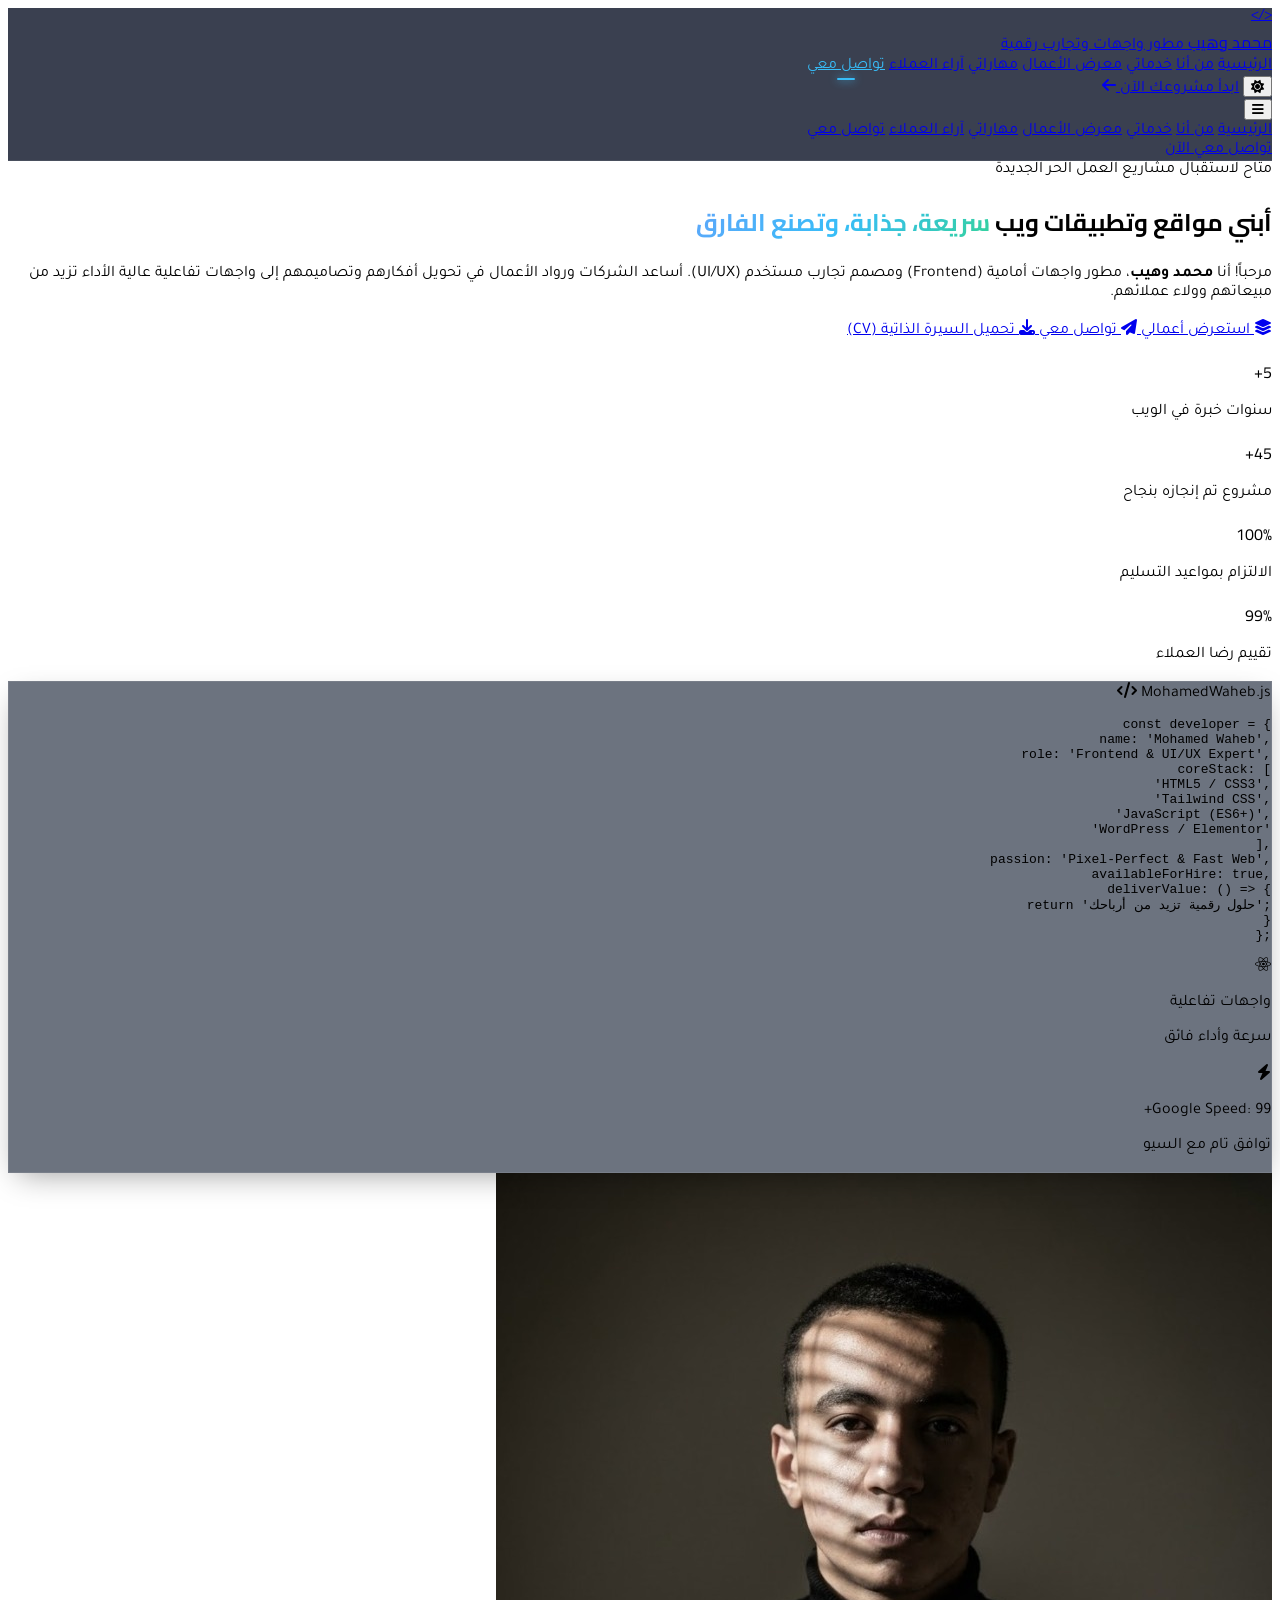
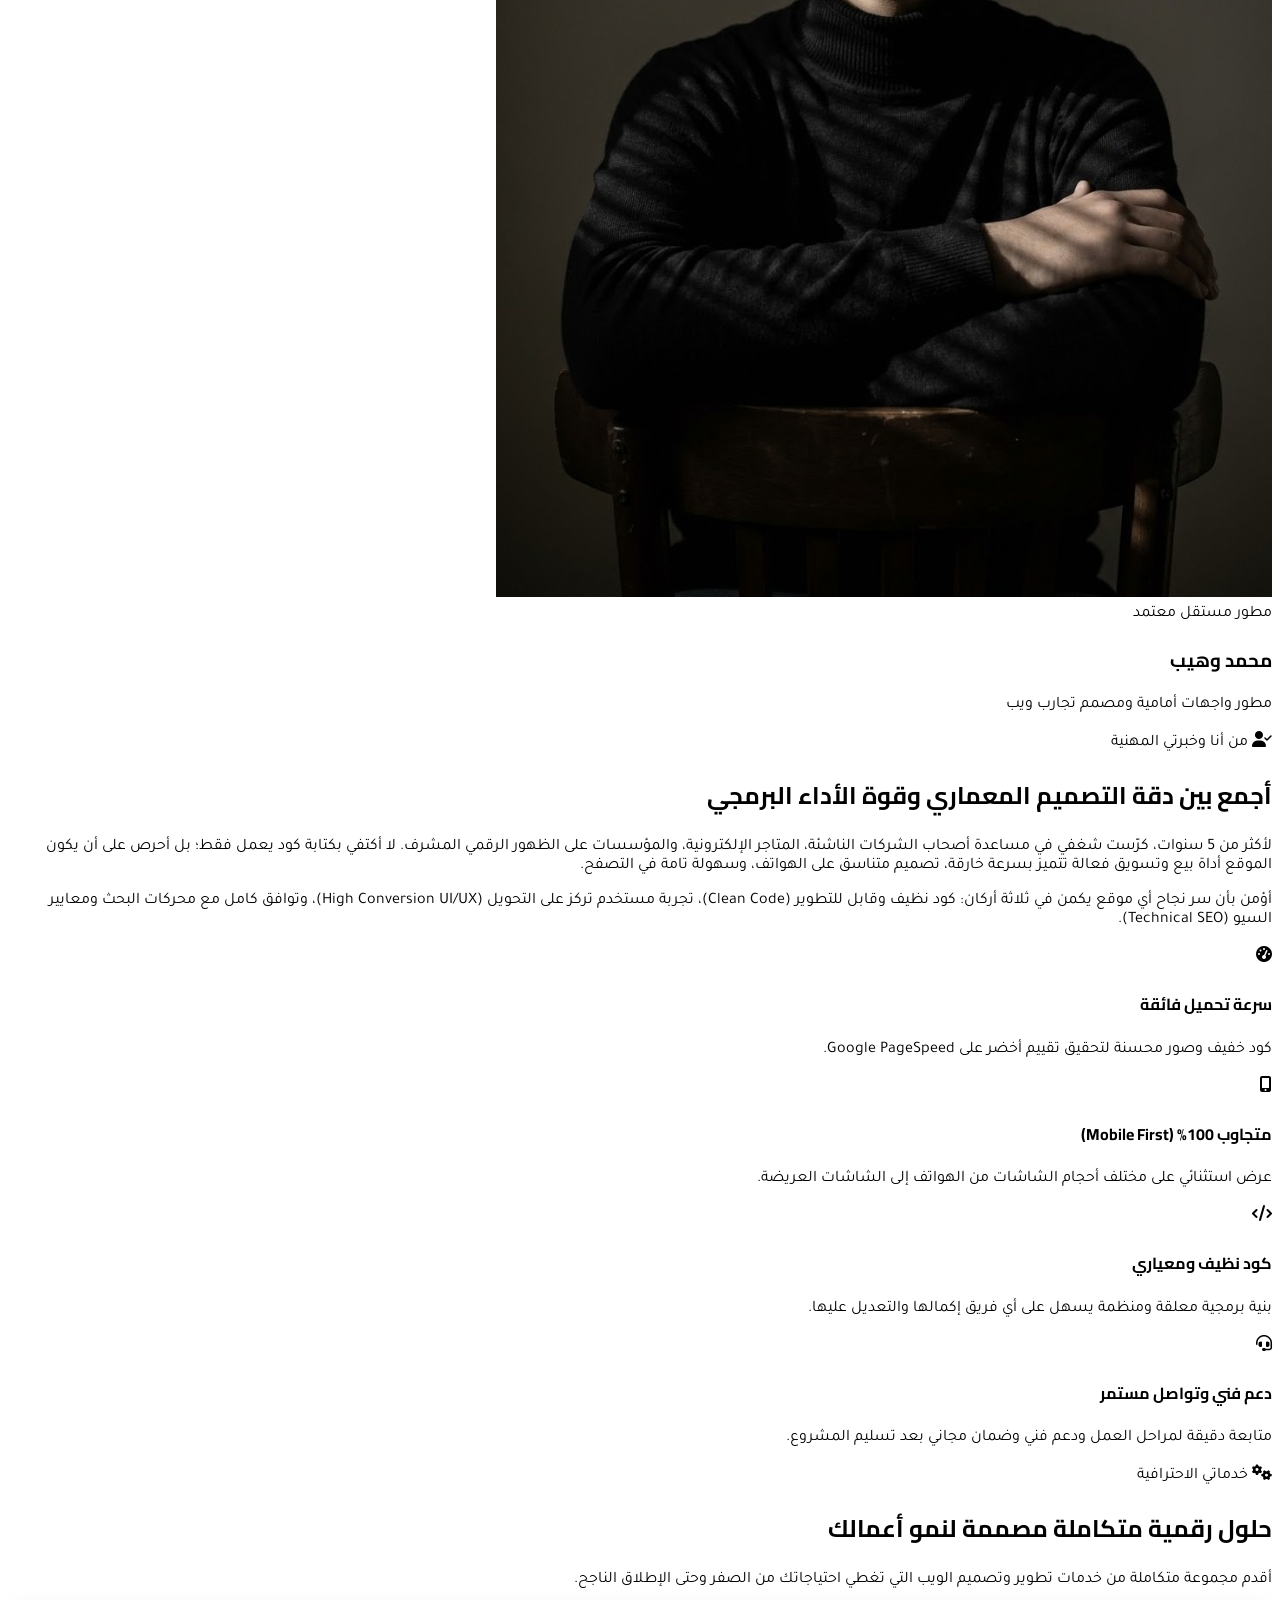
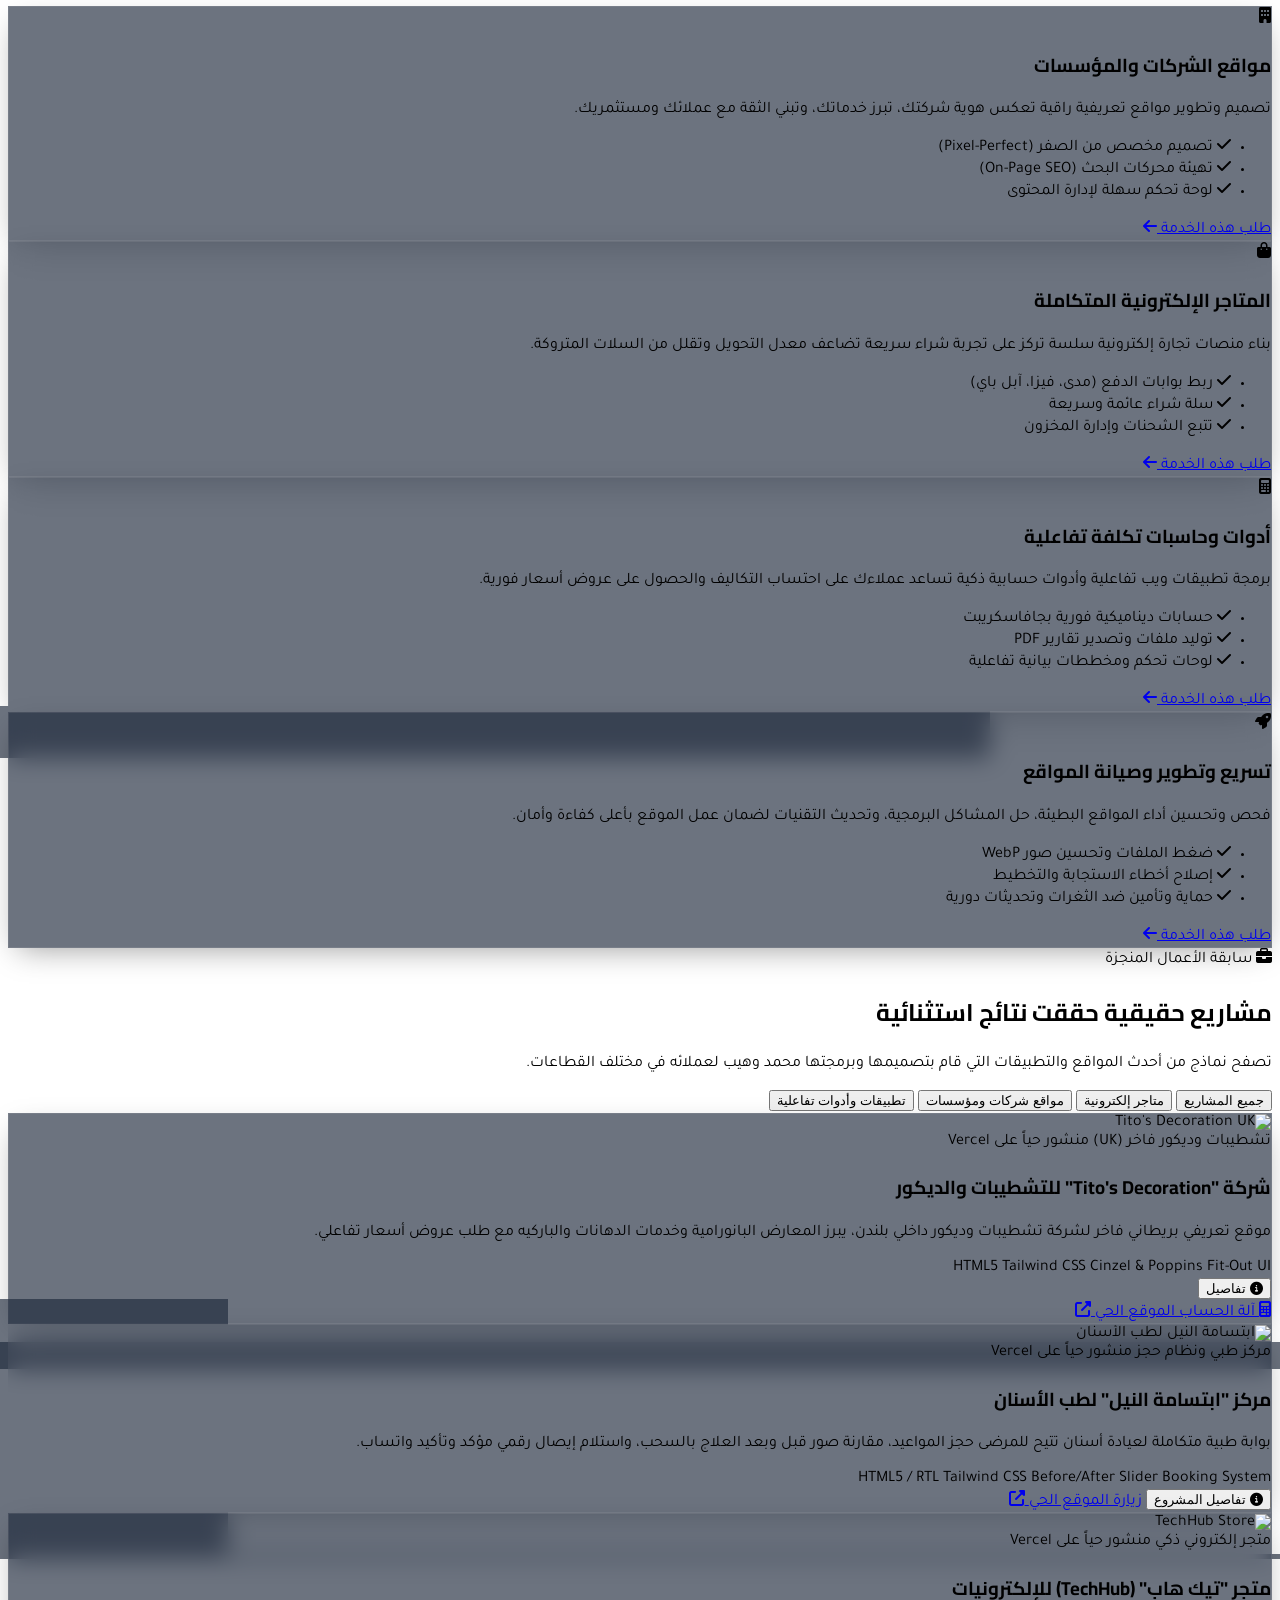
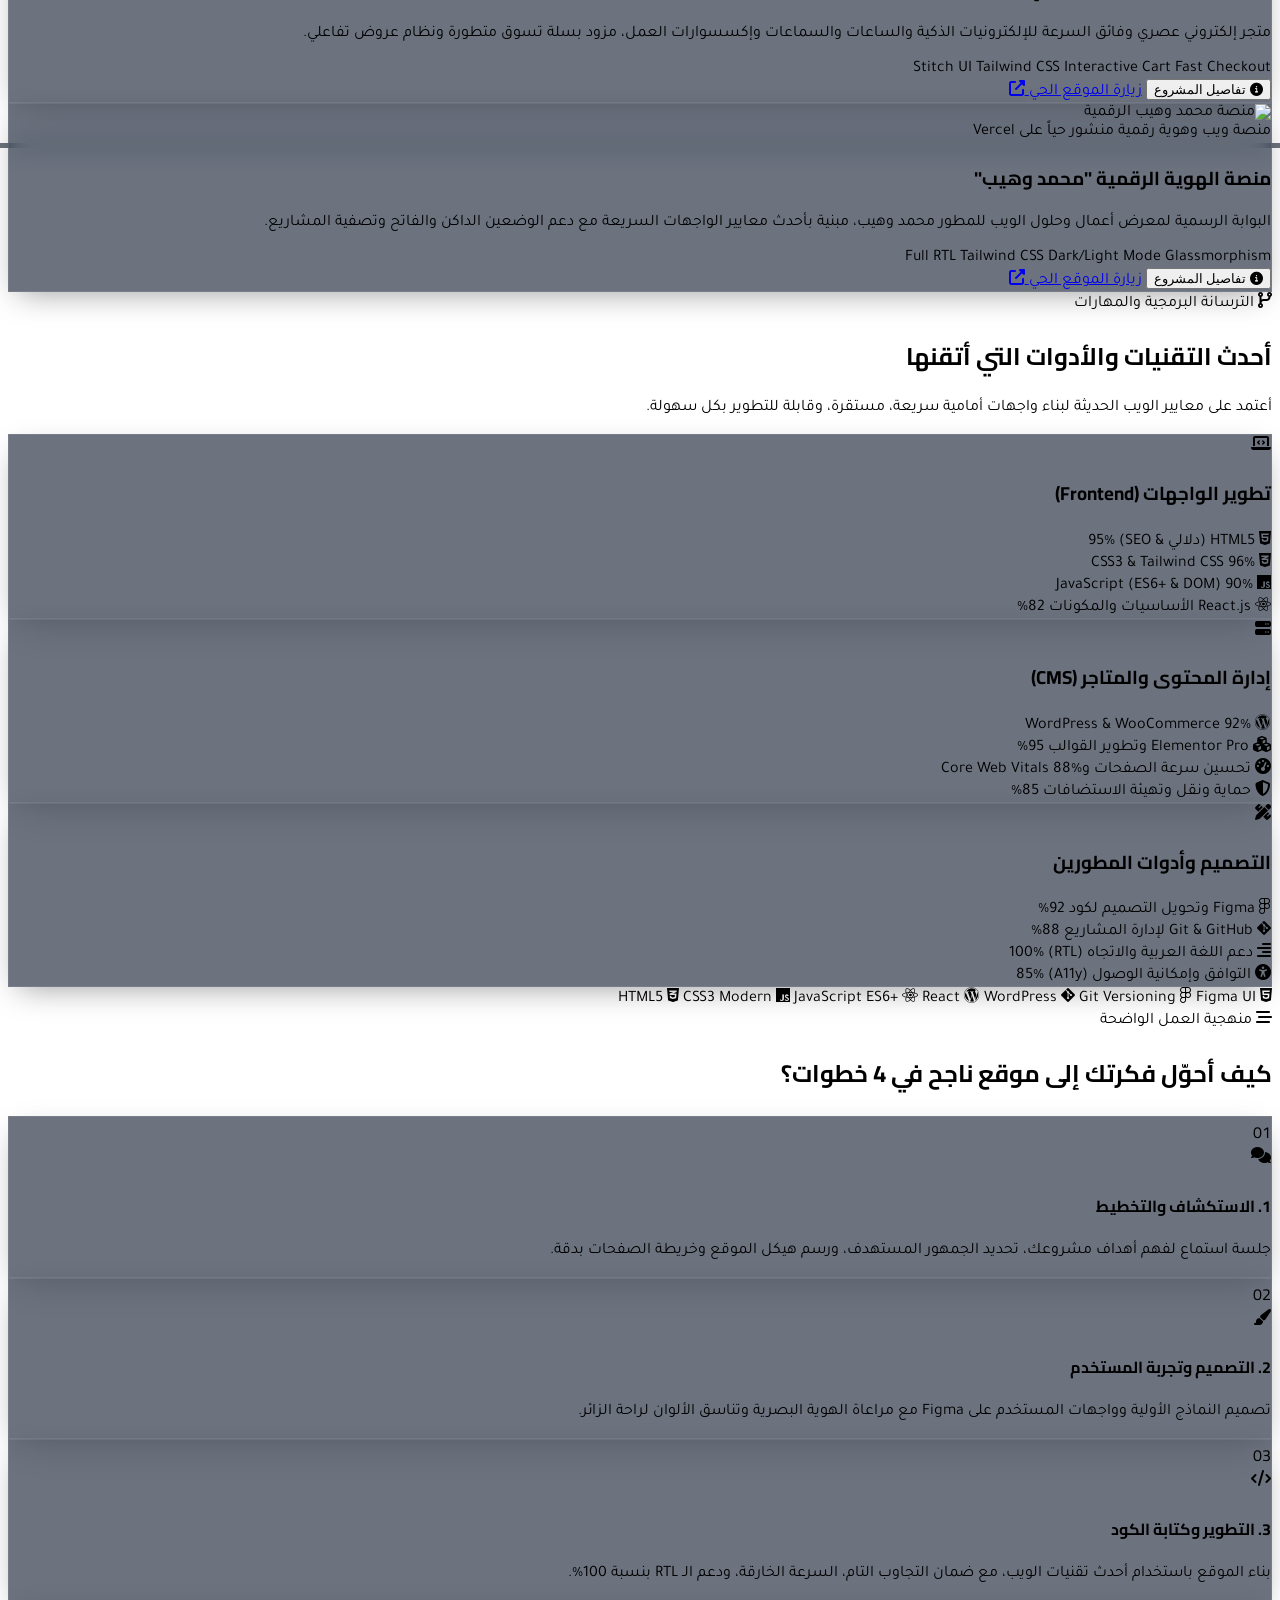
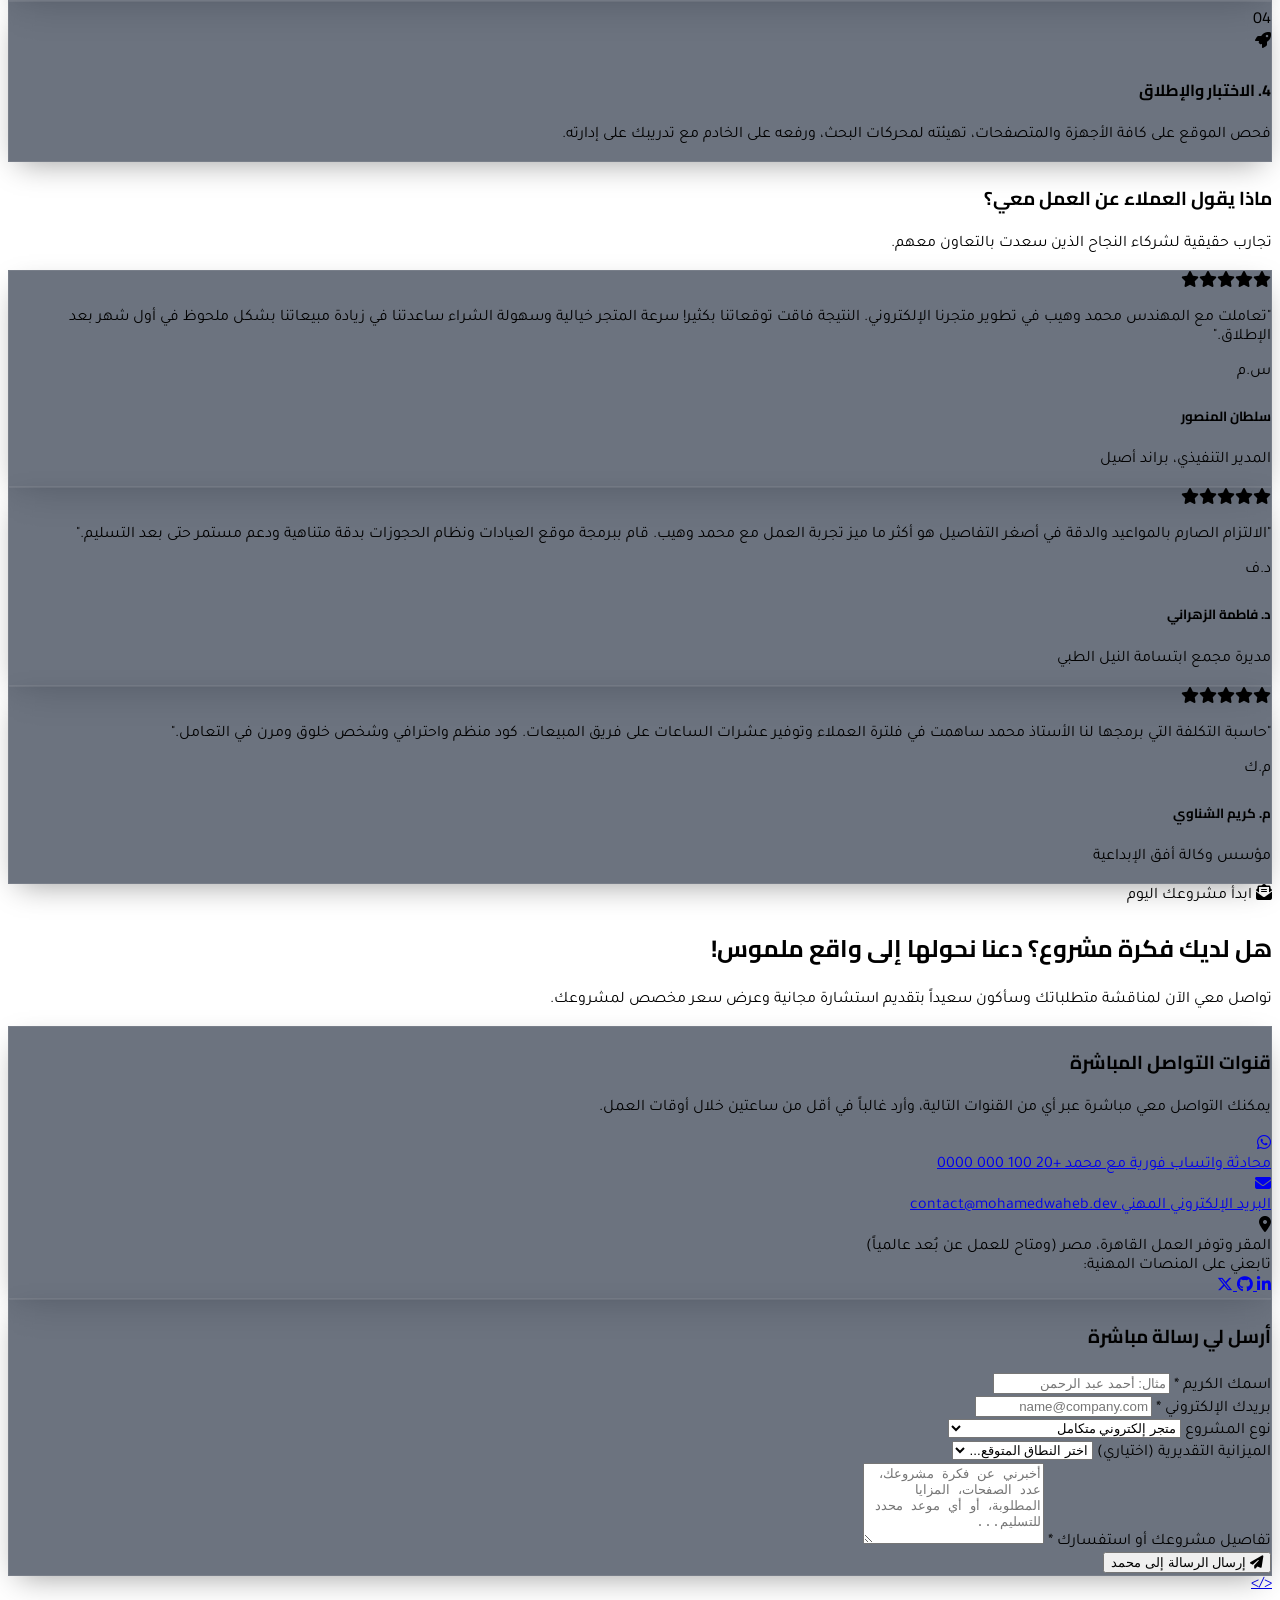
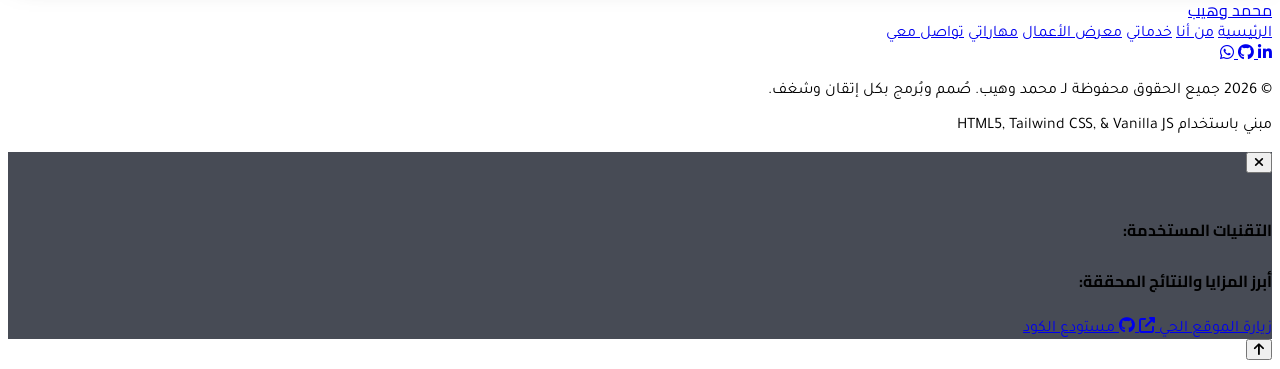
==== commit 07614dbc: "feat: update portfolio with Mohamed Waheb personal photo" ====
--- a/index.html
+++ b/index.html
@@ -273,7 +273,7 @@
         <!-- الصورة الرمزية ومربعات الثقة -->
         <div class="lg:col-span-5 space-y-6">
           <div class="relative rounded-3xl overflow-hidden border border-slate-700/80 shadow-2xl group">
-            <img src="https://images.unsplash.com/photo-1507003211169-0a1dd7228f2d?auto=format&fit=crop&w=700&q=80" alt="محمد وهيب مطور واجهات" class="w-full h-96 object-cover object-center group-hover:scale-105 transition-transform duration-500">
+            <img src="images/mohamed-waheb.jpg" alt="محمد وهيب - مطور ومصمم واجهات ويب" class="w-full h-96 object-cover object-top group-hover:scale-105 transition-transform duration-500">
             <div class="absolute inset-0 bg-gradient-to-t from-slate-950 via-slate-950/40 to-transparent"></div>
             
             <div class="absolute bottom-6 right-6 left-6 text-right">
